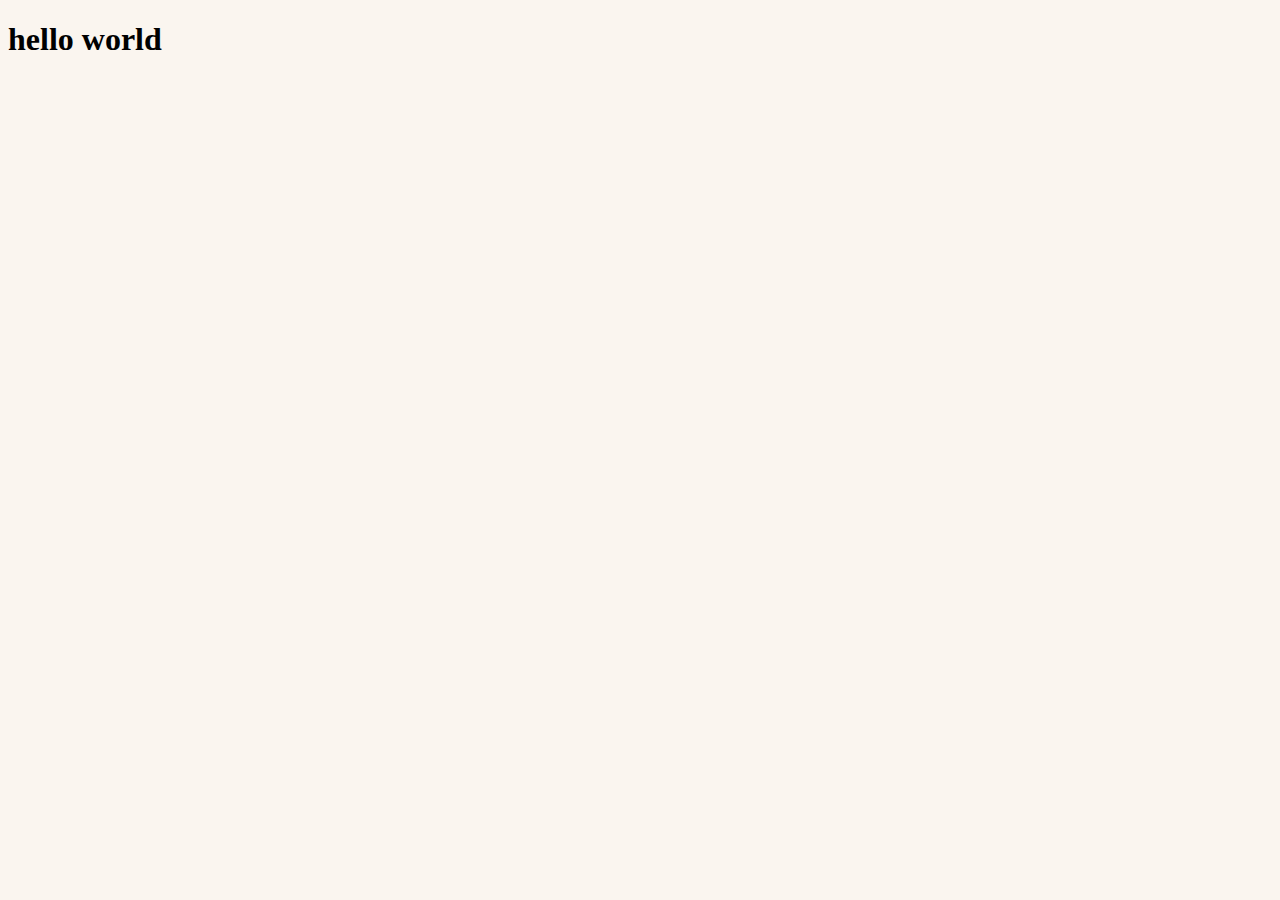
==== index.html @ f0bc576e "project setup" ====
<!DOCTYPE html>
<html lang="en">
  <head>
    <link
      href="https://cdn.jsdelivr.net/npm/bootstrap@5.3.5/dist/css/bootstrap.min.css"
      rel="stylesheet"
      integrity="sha384-SgOJa3DmI69IUzQ2PVdRZhwQ+dy64/BUtbMJw1MZ8t5HZApcHrRKUc4W0kG879m7"
      crossorigin="anonymous"
    />
    <link rel="stylesheet" href="styles/portfolio.css" />
    <link rel="preconnect" href="https://fonts.googleapis.com" />
    <link rel="preconnect" href="https://fonts.gstatic.com" crossorigin />
    <link
      href="https://fonts.googleapis.com/css2?family=Geist:wght@100..900&family=Poppins:ital,wght@0,100;0,200;0,300;0,400;0,500;0,600;0,700;0,800;0,900;1,100;1,200;1,300;1,400;1,500;1,600;1,700;1,800;1,900&family=Roboto:ital,wght@0,100..900;1,100..900&family=Sour+Gummy:ital,wght@0,100..900;1,100..900&display=swap"
      rel="stylesheet"
    />
    <link rel="preconnect" href="https://fonts.googleapis.com" />
    <link rel="preconnect" href="https://fonts.gstatic.com" crossorigin />
    <link
      href="https://fonts.googleapis.com/css2?family=Geist:wght@100..900&family=Playfair+Display:ital,wght@0,400..900;1,400..900&family=Poppins:ital,wght@0,100;0,200;0,300;0,400;0,500;0,600;0,700;0,800;0,900;1,100;1,200;1,300;1,400;1,500;1,600;1,700;1,800;1,900&family=Roboto:ital,wght@0,100..900;1,100..900&family=Sour+Gummy:ital,wght@0,100..900;1,100..900&display=swap"
      rel="stylesheet"
    />
    <link
      rel="stylesheet"
      href="https://cdnjs.cloudflare.com/ajax/libs/font-awesome/6.7.2/css/all.min.css"
      integrity="sha512-Evv84Mr4kqVGRNSgIGL/F/aIDqQb7xQ2vcrdIwxfjThSH8CSR7PBEakCr51Ck+w+/U6swU2Im1vVX0SVk9ABhg=="
      crossorigin="anonymous"
      referrerpolicy="no-referrer"
    />
    <script
      src="https://cdn.jsdelivr.net/npm/bootstrap@5.3.5/dist/js/bootstrap.bundle.min.js"
      integrity="sha384-k6d4wzSIapyDyv1kpU366/PK5hCdSbCRGRCMv+eplOQJWyd1fbcAu9OCUj5zNLiq"
      crossorigin="anonymous"
    ></script>
    <meta charset="UTF-8" />
    <meta name="viewport" content="width=device-width, initial-scale=1.0" />
    <title>Document</title>
  </head>
  <body>
    <h1>hello world</h1>
  </body>
</html>
---- styles/portfolio.css ----
body {
  background-color: rgb(250, 245, 239);
}
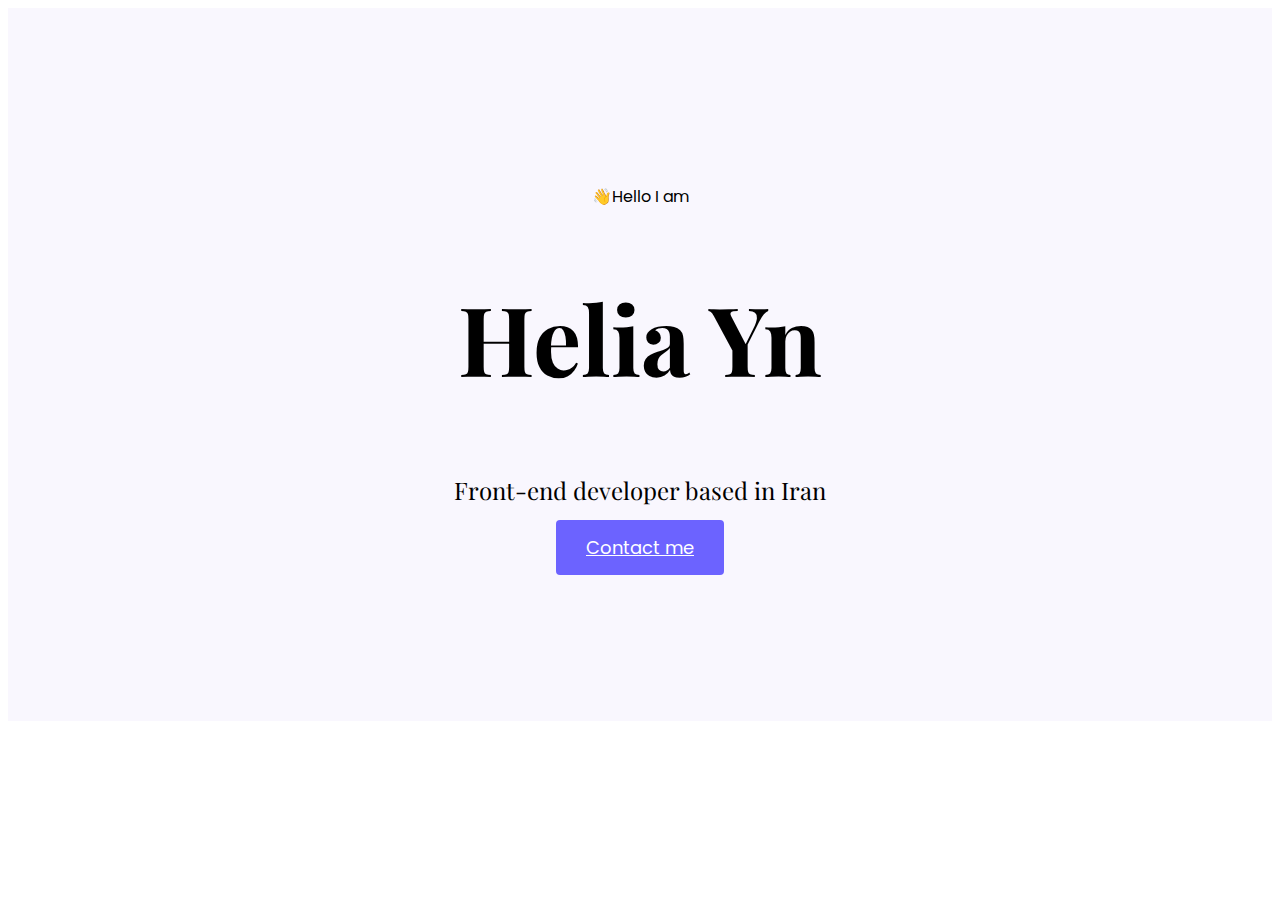
==== commit 57b717b2: "hero HTML and CSS" ====
--- a/index.html
+++ b/index.html
@@ -1,13 +1,17 @@
 <!DOCTYPE html>
 <html lang="en">
   <head>
+    <meta charset="UTF-8" />
+    <meta name="viewport" content="width=device-width, initial-scale=1.0" />
+    <title>Document</title>
+
     <link
       href="https://cdn.jsdelivr.net/npm/bootstrap@5.3.5/dist/css/bootstrap.min.css"
       rel="stylesheet"
       integrity="sha384-SgOJa3DmI69IUzQ2PVdRZhwQ+dy64/BUtbMJw1MZ8t5HZApcHrRKUc4W0kG879m7"
       crossorigin="anonymous"
     />
-    <link rel="stylesheet" href="styles/portfolio.css" />
+
     <link rel="preconnect" href="https://fonts.googleapis.com" />
     <link rel="preconnect" href="https://fonts.gstatic.com" crossorigin />
     <link
@@ -27,16 +31,19 @@
       crossorigin="anonymous"
       referrerpolicy="no-referrer"
     />
+    <link rel="stylesheet" href="styles/portfolio.css" />
     <script
       src="https://cdn.jsdelivr.net/npm/bootstrap@5.3.5/dist/js/bootstrap.bundle.min.js"
       integrity="sha384-k6d4wzSIapyDyv1kpU366/PK5hCdSbCRGRCMv+eplOQJWyd1fbcAu9OCUj5zNLiq"
       crossorigin="anonymous"
     ></script>
-    <meta charset="UTF-8" />
-    <meta name="viewport" content="width=device-width, initial-scale=1.0" />
-    <title>Document</title>
   </head>
   <body>
-    <h1>hello world</h1>
+    <div class="hero">
+      <p>👋Hello I am</p>
+      <h1>Helia Yn</h1>
+      <h2 class="mb-5">Front-end developer based in Iran</h2>
+      <div><a href="#" class="btn btn-branding">Contact me </a></div>
+    </div>
   </body>
 </html>
--- a/styles/portfolio.css
+++ b/styles/portfolio.css
@@ -1,3 +1,55 @@
+:root {
+  --branding-color: #6c63ff;
+  --heading-font-family: "Playfair Display", serif;
+  --default-font-family: "Poppins", sans-serif;
+  --secondary-color: #f9f7fe;
+}
+h1,
+h2,
+h3,
+h4,
+h5,
+h6 {
+  font-family: var(--heading-font-family);
+  font-weight: bold;
+}
 body {
-  background-color: rgb(250, 245, 239);
+  font-family: var(--default-font-family);
 }
+
+h1 {
+  font-size: 96px;
+}
+
+p {
+  font-weight: normal;
+}
+
+.hero {
+  background: var(--secondary-color);
+  text-align: center;
+  padding: 160px 20px;
+}
+
+.hreo p {
+  font-size: 36px;
+  font-weight: bold;
+  color: #272142;
+  margin: 0;
+}
+
+.hero h2 {
+  font-family: var(--heading-font-family);
+  font-weight: normal;
+  font-size: 24px;
+  line-height: 2;
+}
+
+.btn.btn-branding {
+  background-color: var(--branding-color);
+  border-radius: 4px;
+  color: white;
+  font-size: 18px;
+  line-height: 27px;
+  padding: 15px 30px;
+}
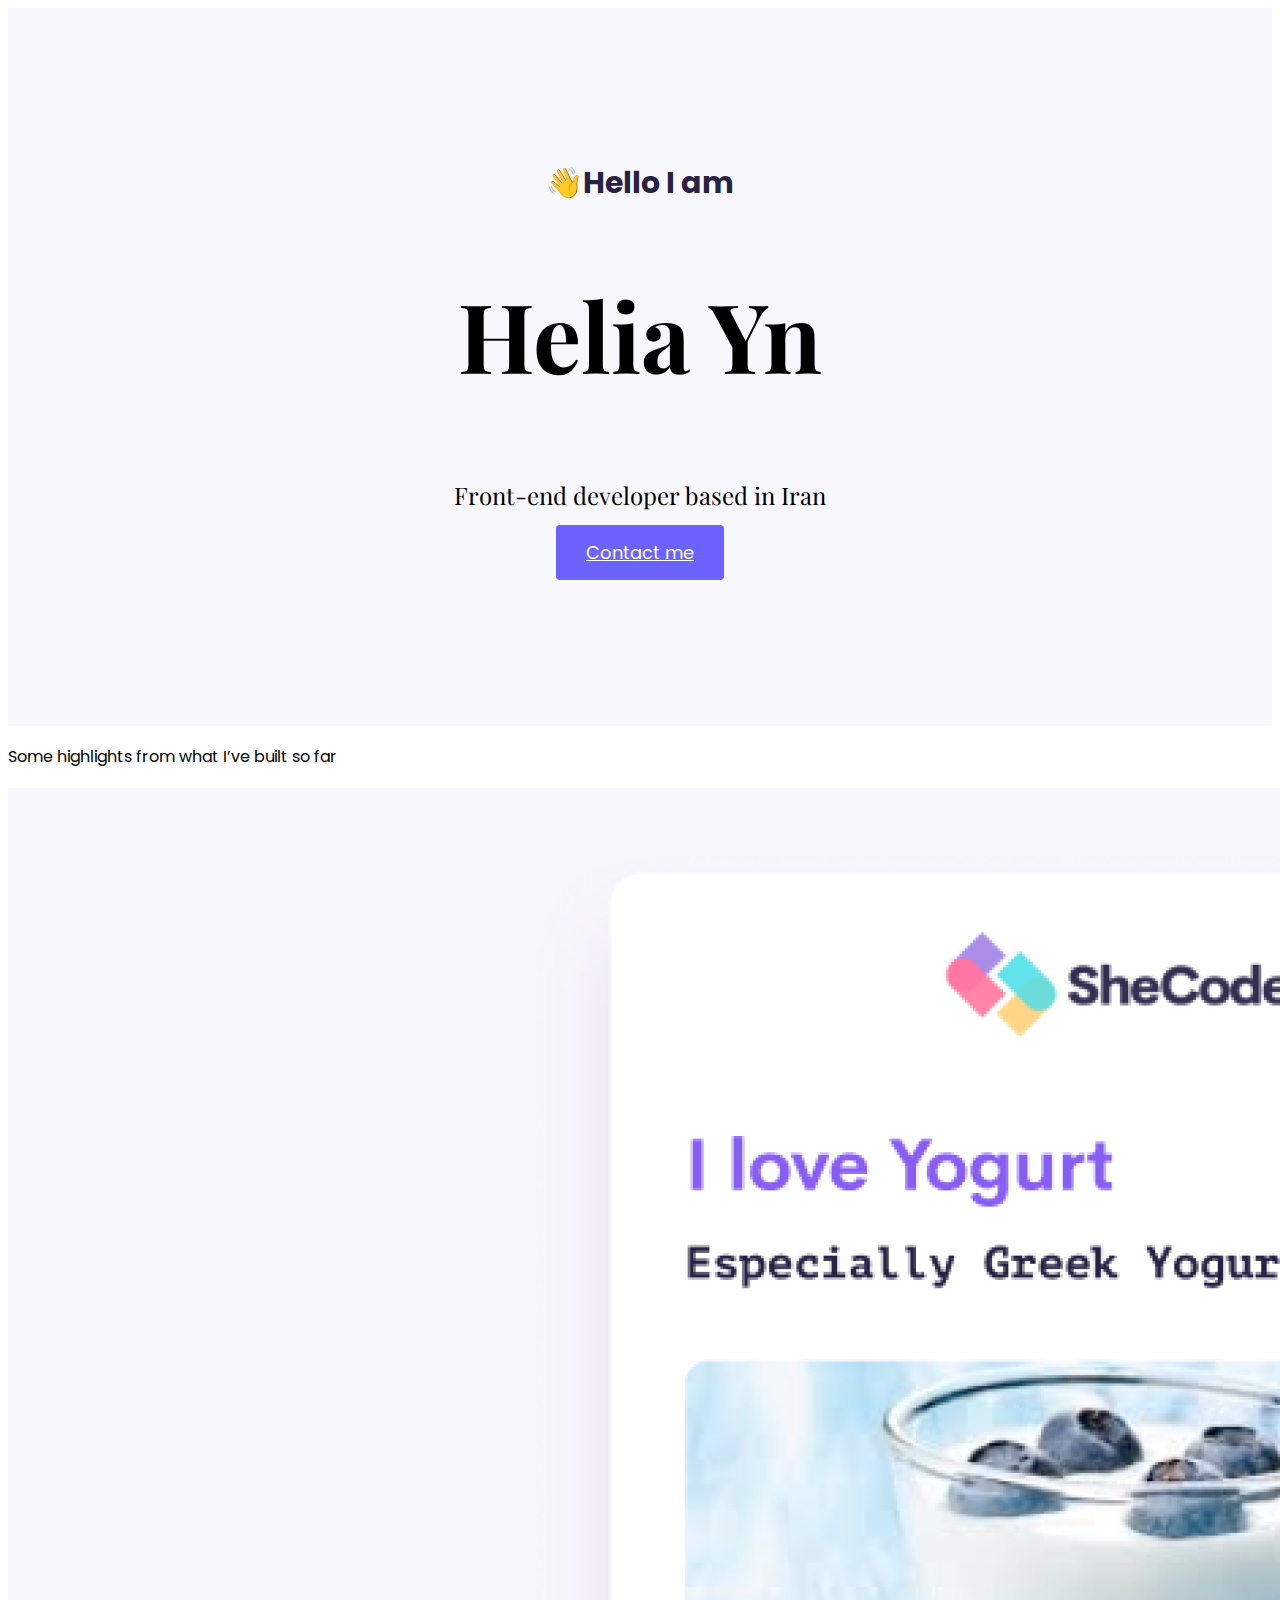
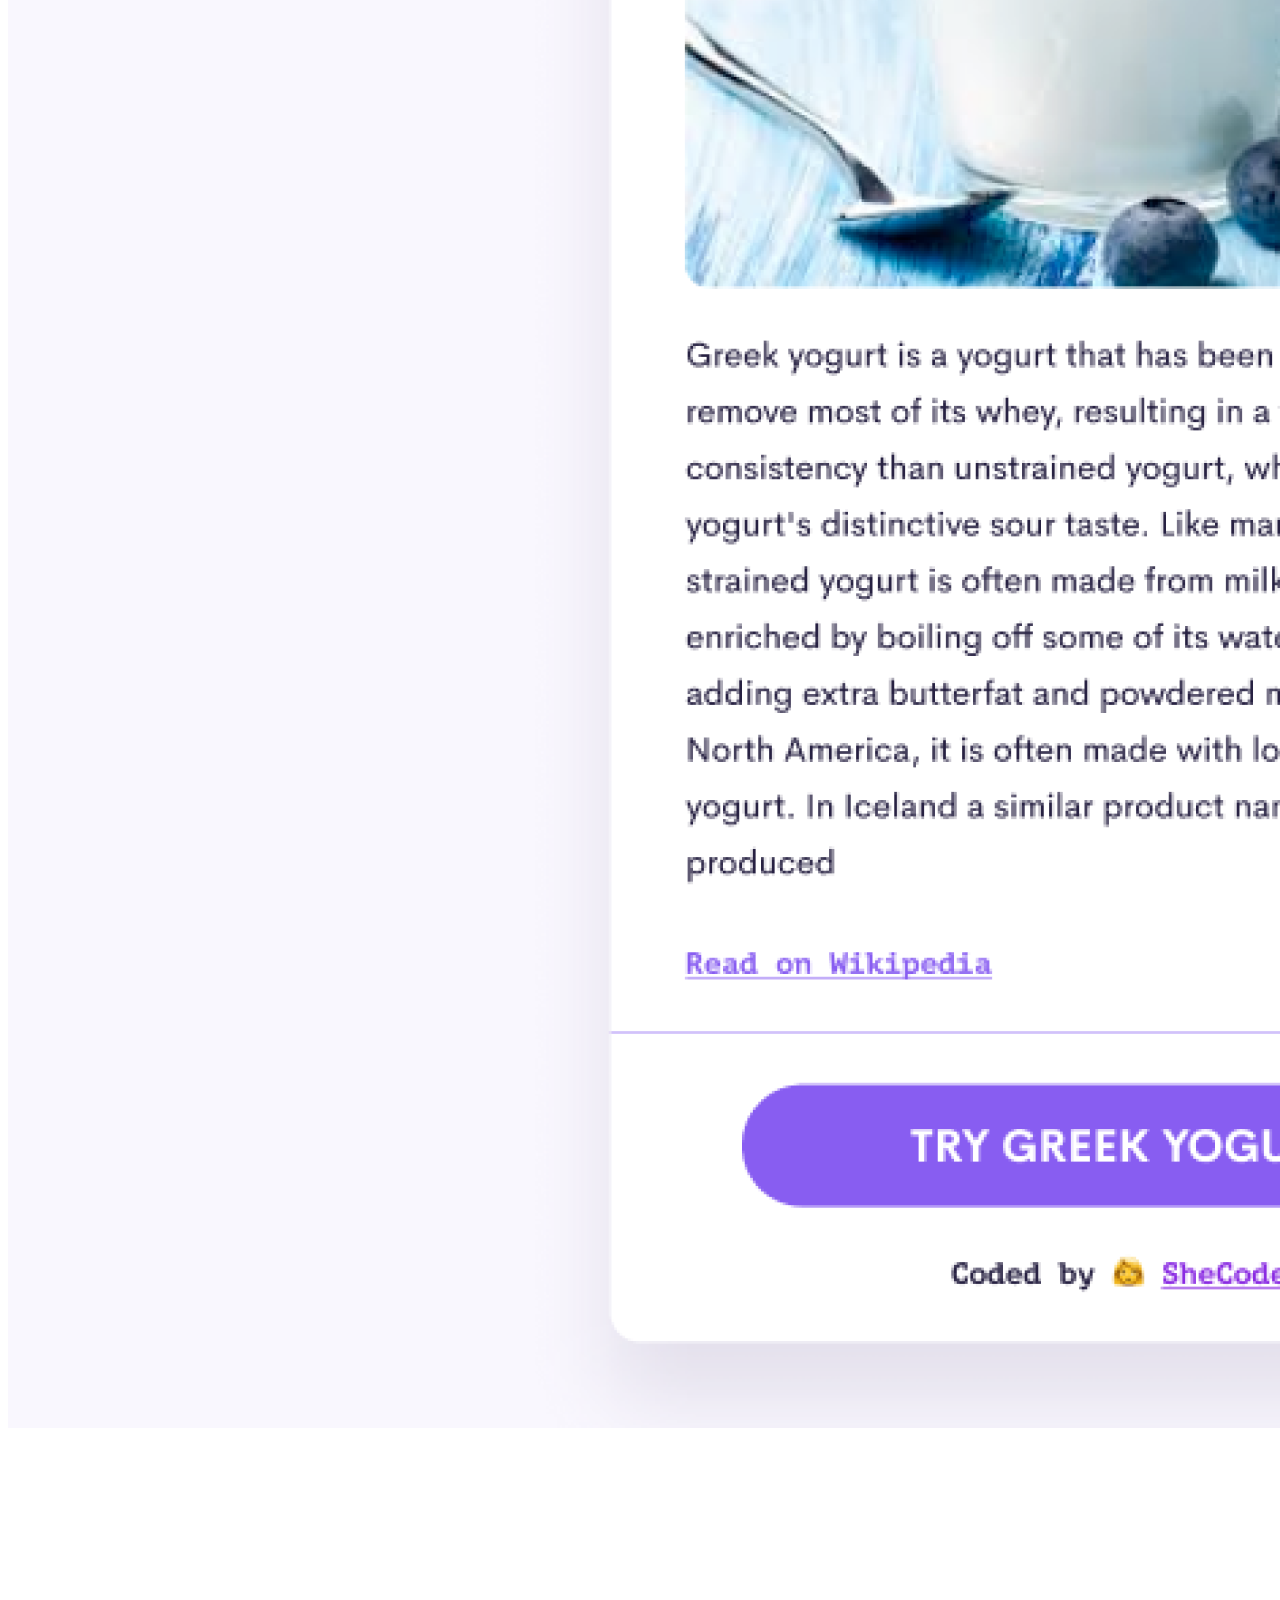
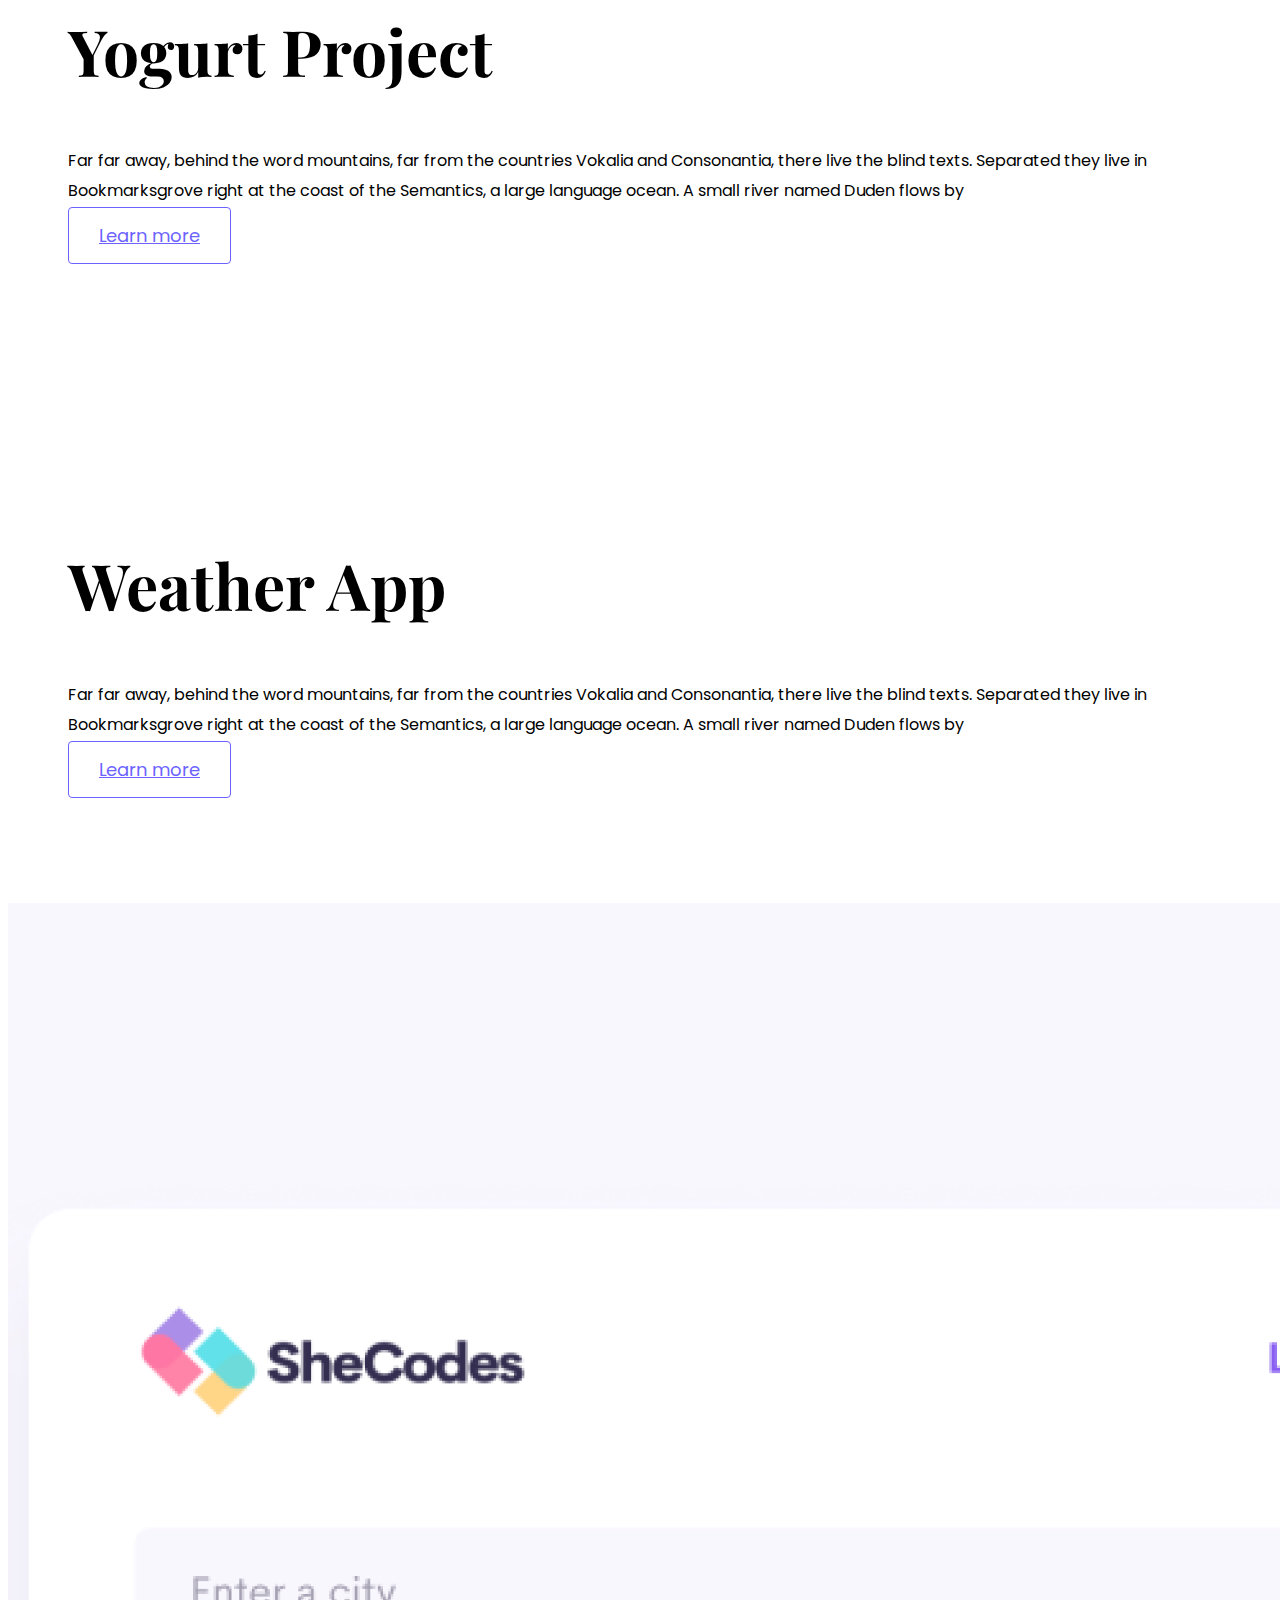
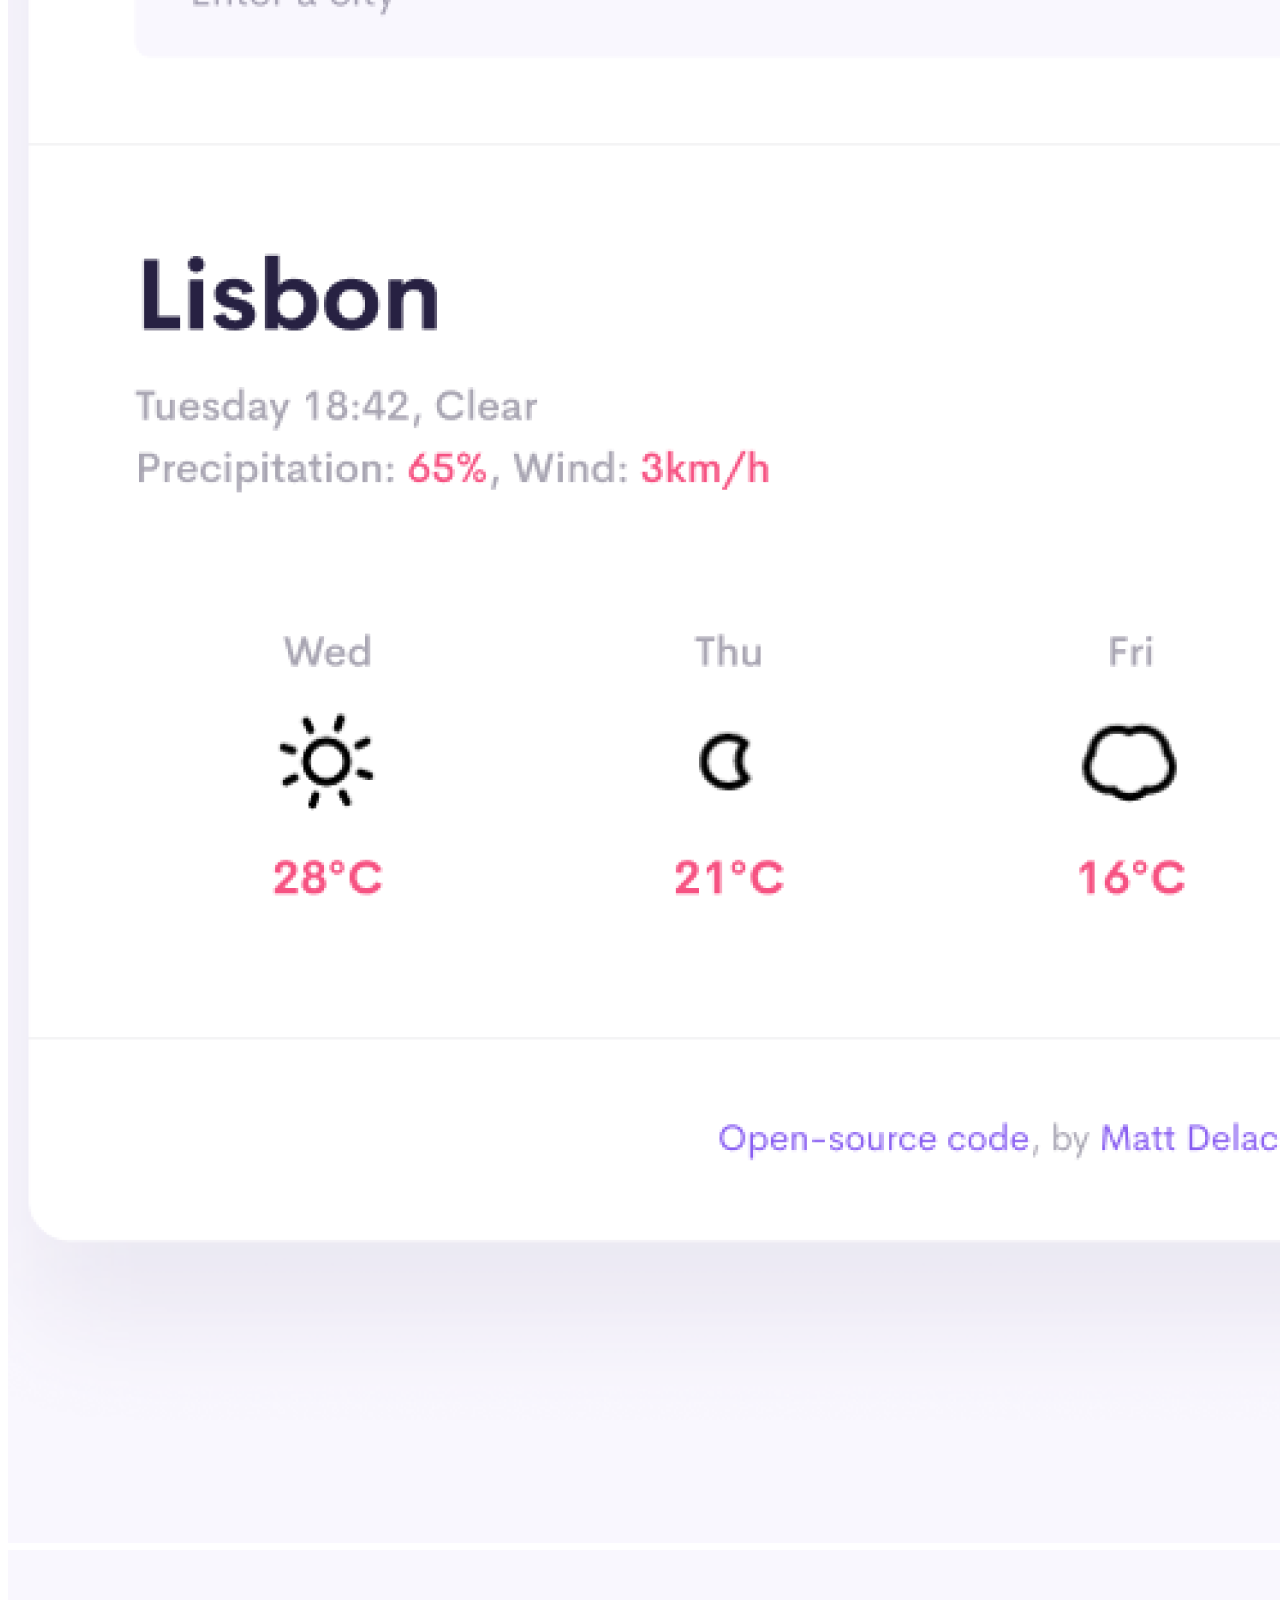
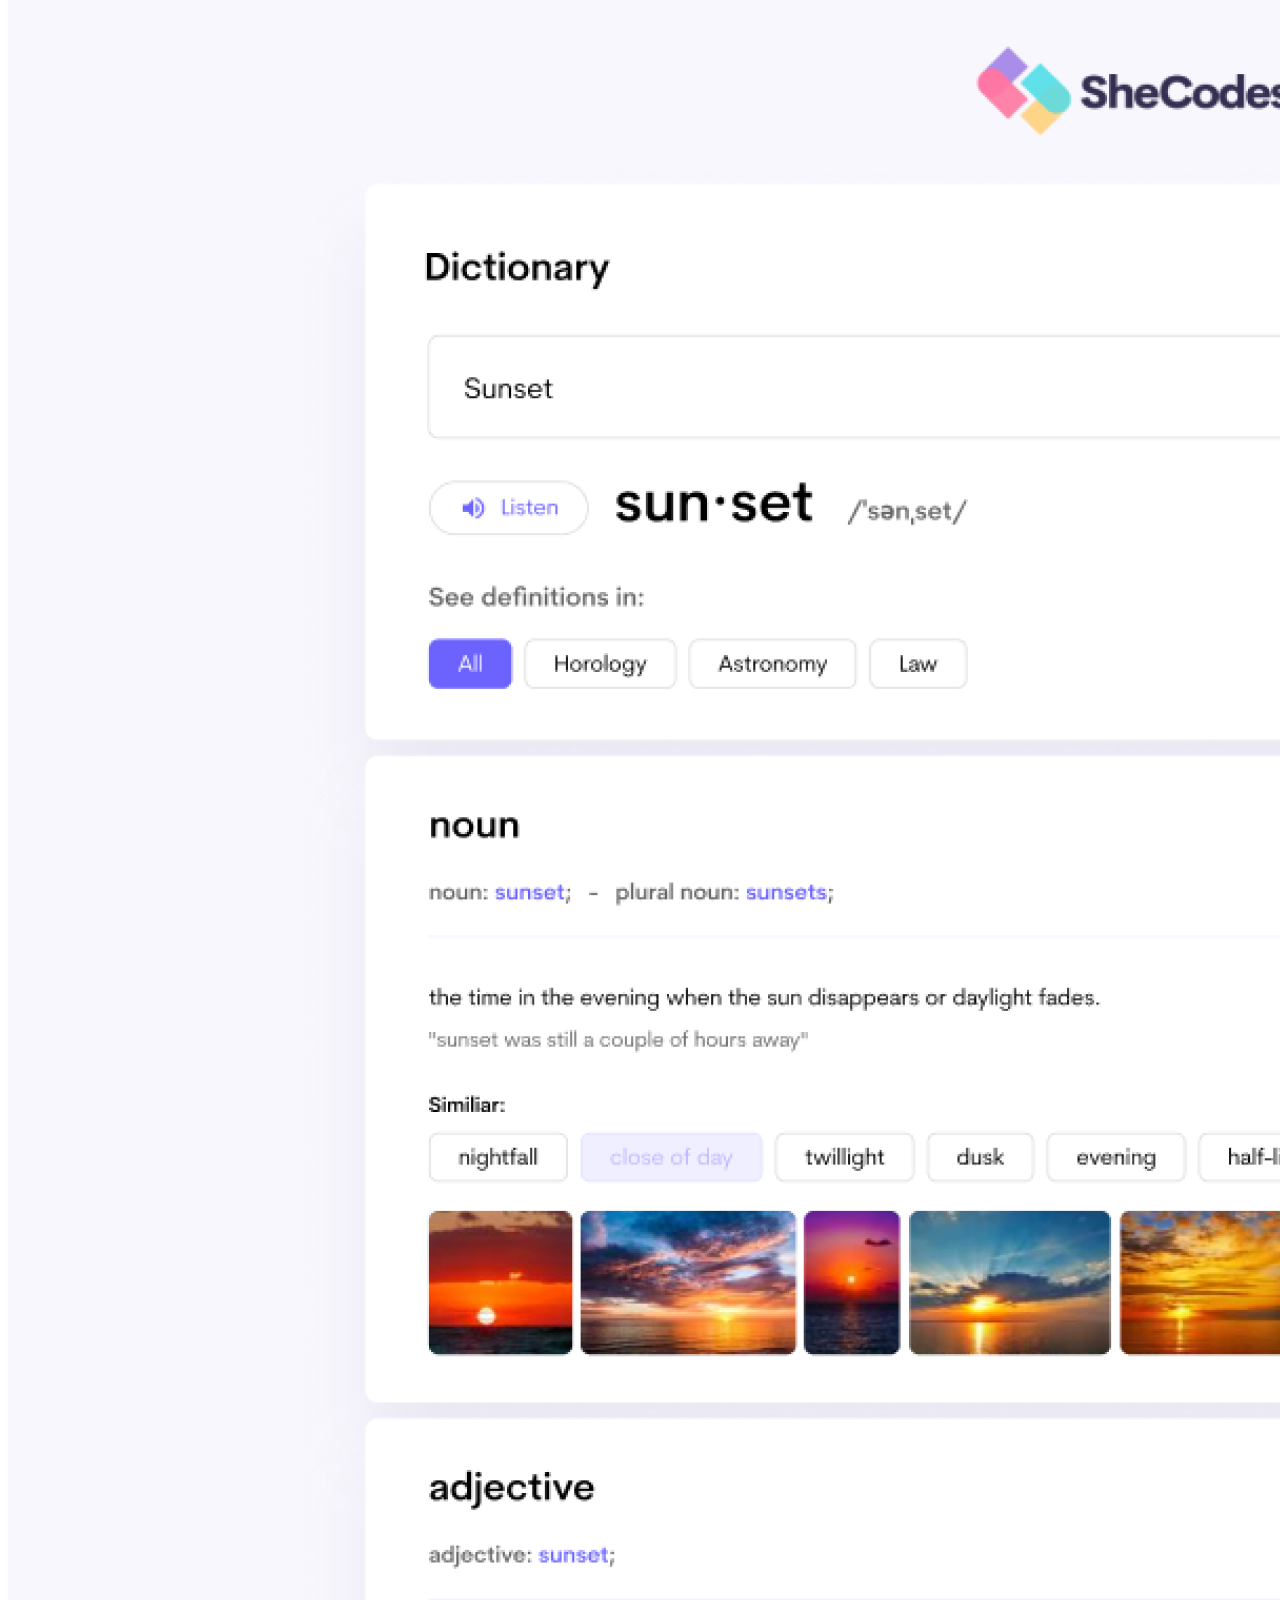
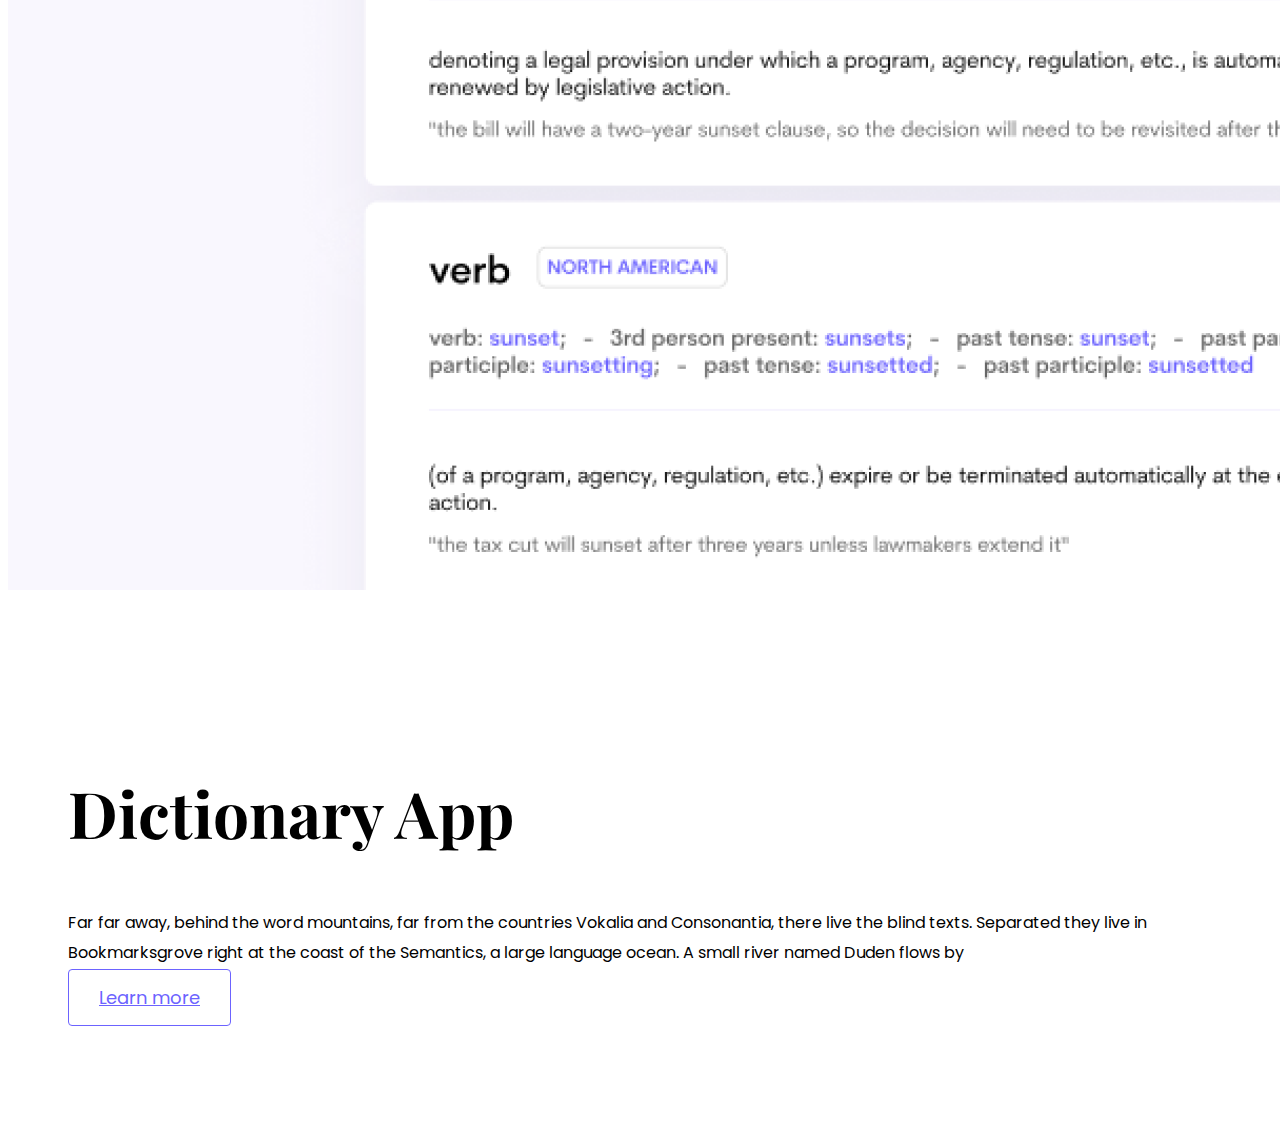
==== commit 40add544: "Integrated homepage content design" ====
--- a/index.html
+++ b/index.html
@@ -45,5 +45,61 @@
       <h2 class="mb-5">Front-end developer based in Iran</h2>
       <div><a href="#" class="btn btn-branding">Contact me </a></div>
     </div>
+    <p class="mt-5 mb-5 text-center">
+      Some highlights from what I’ve built so far
+    </p>
+    <div class="container">
+      <div class="row mb-5">
+        <div class="col d-none d-lg-block">
+          <img src="images/yogurt.png" class="img-fluid" alt="" />
+        </div>
+        <div class="col">
+          <div class="project">
+            <h2 class="mb-5">Yogurt Project</h2>
+            <p class="mb-5 text-muted">
+              Far far away, behind the word mountains, far from the countries
+              Vokalia and Consonantia, there live the blind texts. Separated
+              they live in Bookmarksgrove right at the coast of the Semantics, a
+              large language ocean. A small river named Duden flows by
+            </p>
+            <a href="#" class="btn btn-branding-outline"> Learn more </a>
+          </div>
+        </div>
+      </div>
+      <div class="row mb-5">
+        <div class="col">
+          <div class="project">
+            <h2 class="mb-5">Weather App</h2>
+            <p class="mb-5 text-muted">
+              Far far away, behind the word mountains, far from the countries
+              Vokalia and Consonantia, there live the blind texts. Separated
+              they live in Bookmarksgrove right at the coast of the Semantics, a
+              large language ocean. A small river named Duden flows by
+            </p>
+            <a href="#" class="btn btn-branding-outline"> Learn more </a>
+          </div>
+        </div>
+        <div class="col d-none d-lg-block">
+          <img src="images/weather.png" class="img-fluid" alt="" />
+        </div>
+      </div>
+      <div class="row mb-5">
+        <div class="col d-none d-lg-block">
+          <img src="images/dictionary.png" class="img-fluid" alt="" />
+        </div>
+        <div class="col">
+          <div class="project">
+            <h2 class="mb-5">Dictionary App</h2>
+            <p class="mb-5 text-muted">
+              Far far away, behind the word mountains, far from the countries
+              Vokalia and Consonantia, there live the blind texts. Separated
+              they live in Bookmarksgrove right at the coast of the Semantics, a
+              large language ocean. A small river named Duden flows by
+            </p>
+            <a href="#" class="btn btn-branding-outline"> Learn more </a>
+          </div>
+        </div>
+      </div>
+    </div>
   </body>
 </html>
--- a/styles/portfolio.css
+++ b/styles/portfolio.css
@@ -19,10 +19,15 @@
 
 h1 {
   font-size: 96px;
+  line-height: 1.5;
 }
-
+h2 {
+  font-size: 64px;
+}
 p {
   font-weight: normal;
+  font-size: 16px;
+  line-height: 30px;
 }
 
 .hero {
@@ -31,8 +36,8 @@
   padding: 160px 20px;
 }
 
-.hreo p {
-  font-size: 36px;
+.hero p {
+  font-size: 30px;
   font-weight: bold;
   color: #272142;
   margin: 0;
@@ -45,7 +50,7 @@
   line-height: 2;
 }
 
-.btn.btn-branding {
+.btn-branding {
   background-color: var(--branding-color);
   border-radius: 4px;
   color: white;
@@ -53,3 +58,34 @@
   line-height: 27px;
   padding: 15px 30px;
 }
+.btn-branding-outline {
+  color: var(--branding-color);
+  border: 1px solid var(--branding-color);
+  border-radius: 4px;
+  font-size: 18px;
+  line-height: 27px;
+  padding: 15px 30px;
+}
+.project {
+  padding: 120px 60px;
+}
+
+@media (max-width: 900px) {
+  h1 {
+    font-size: 60px;
+  }
+  h2 {
+    font-size: 44px;
+  }
+  .hero {
+    padding: 80px 20px;
+  }
+  .hero p {
+    font-size: 20px;
+  }
+
+  .project {
+    padding: 0;
+    text-align: center;
+  }
+}
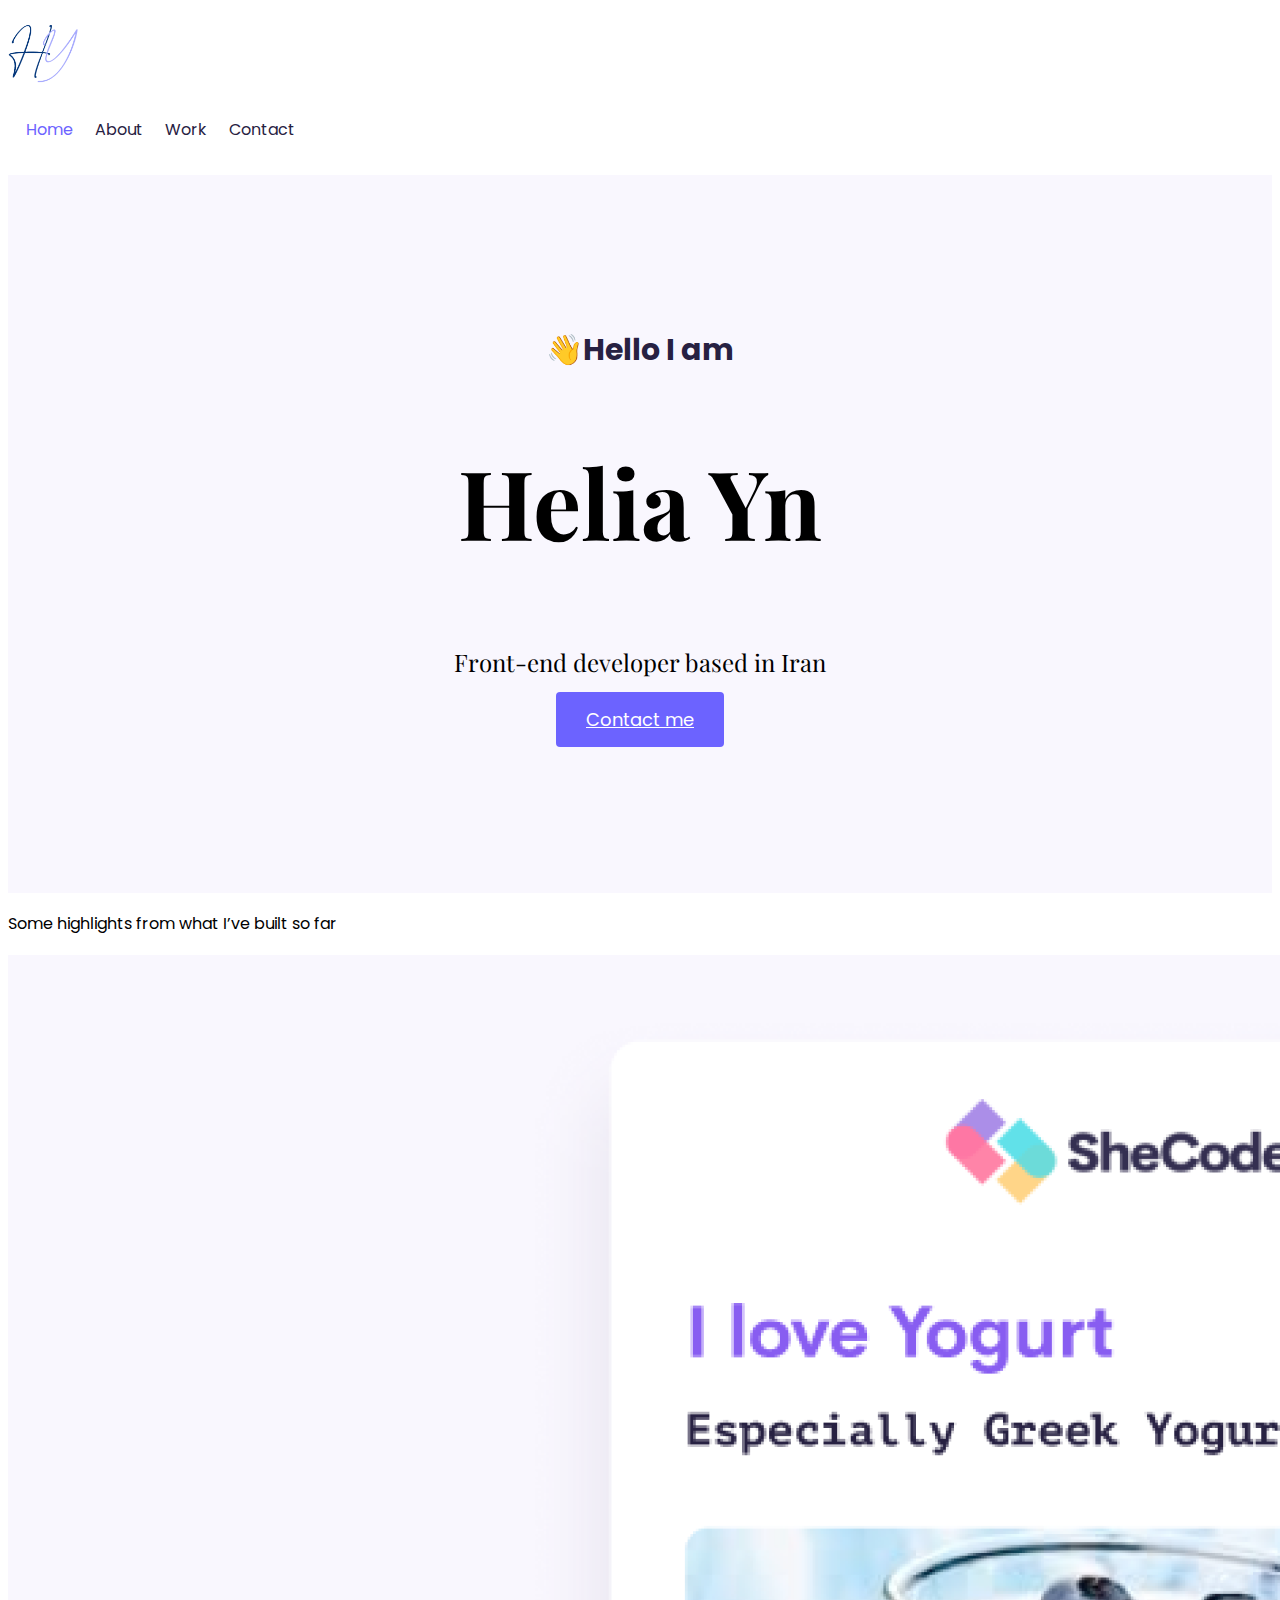
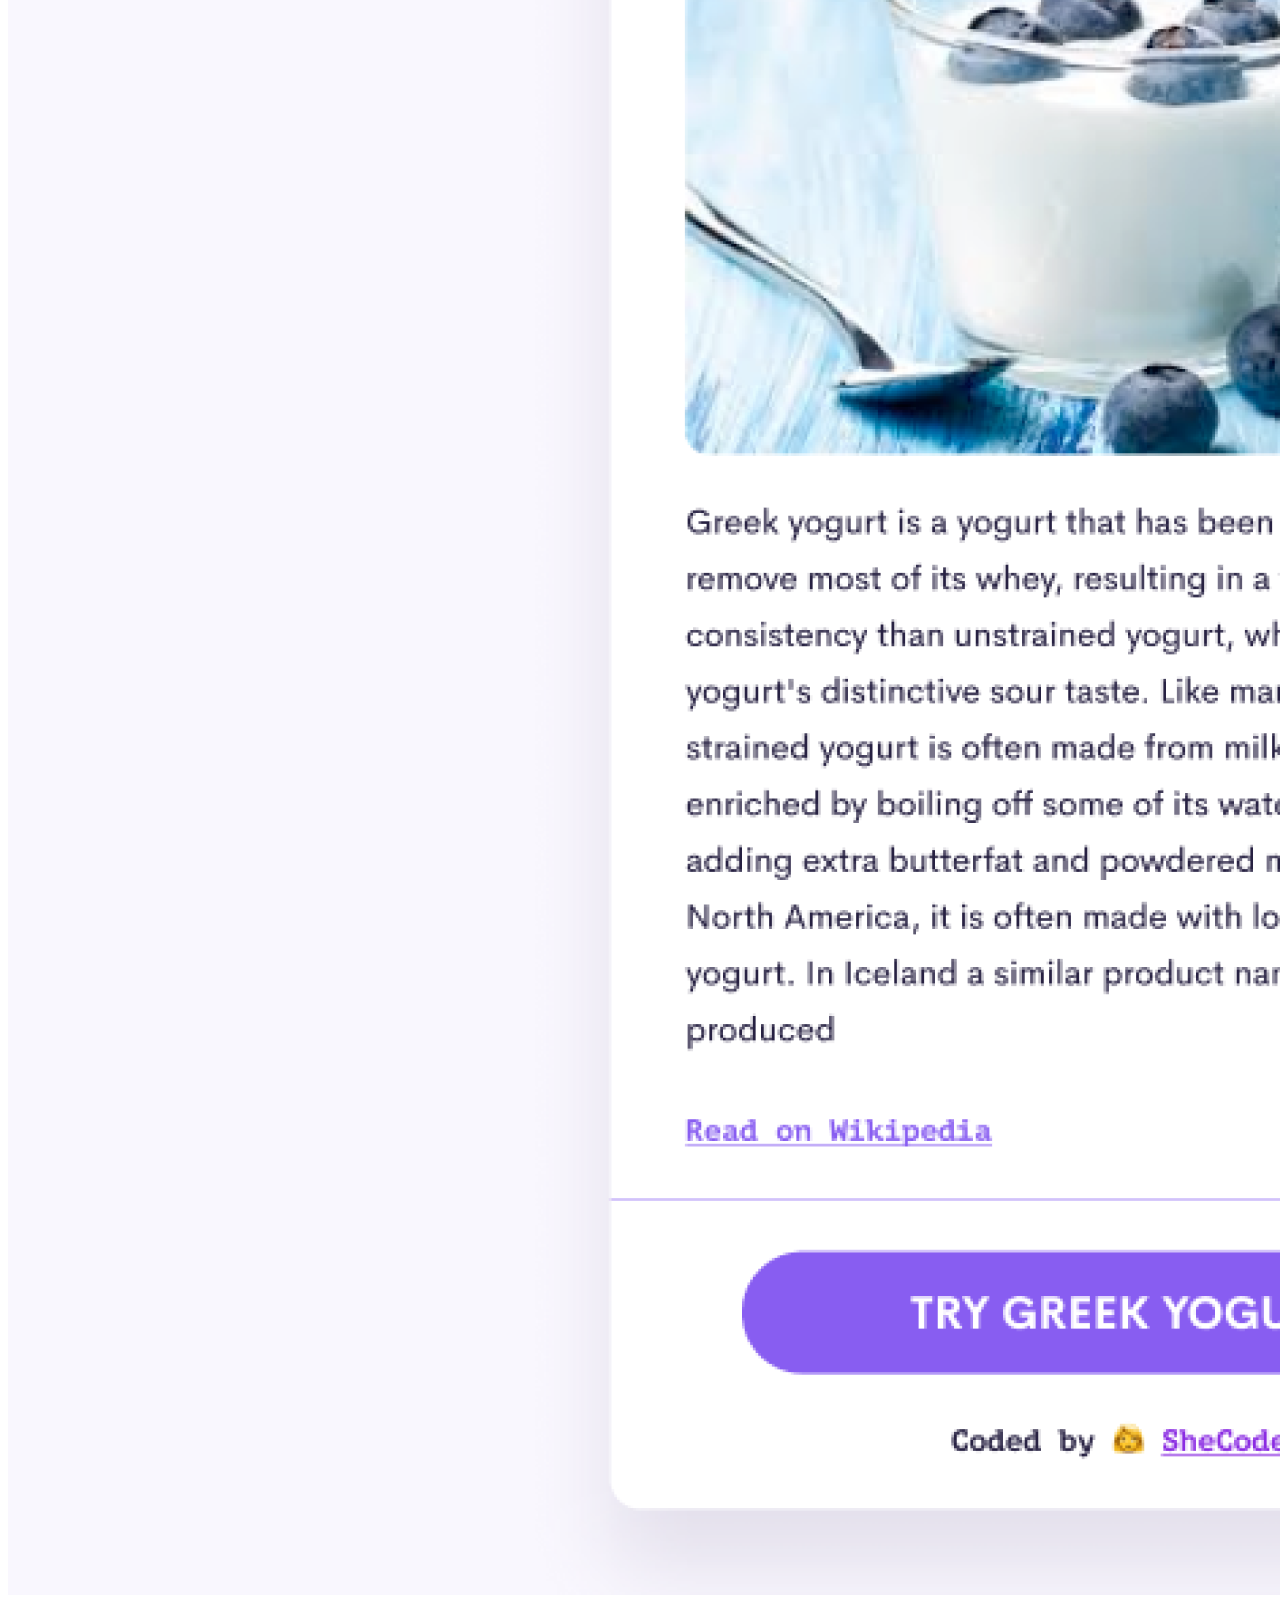
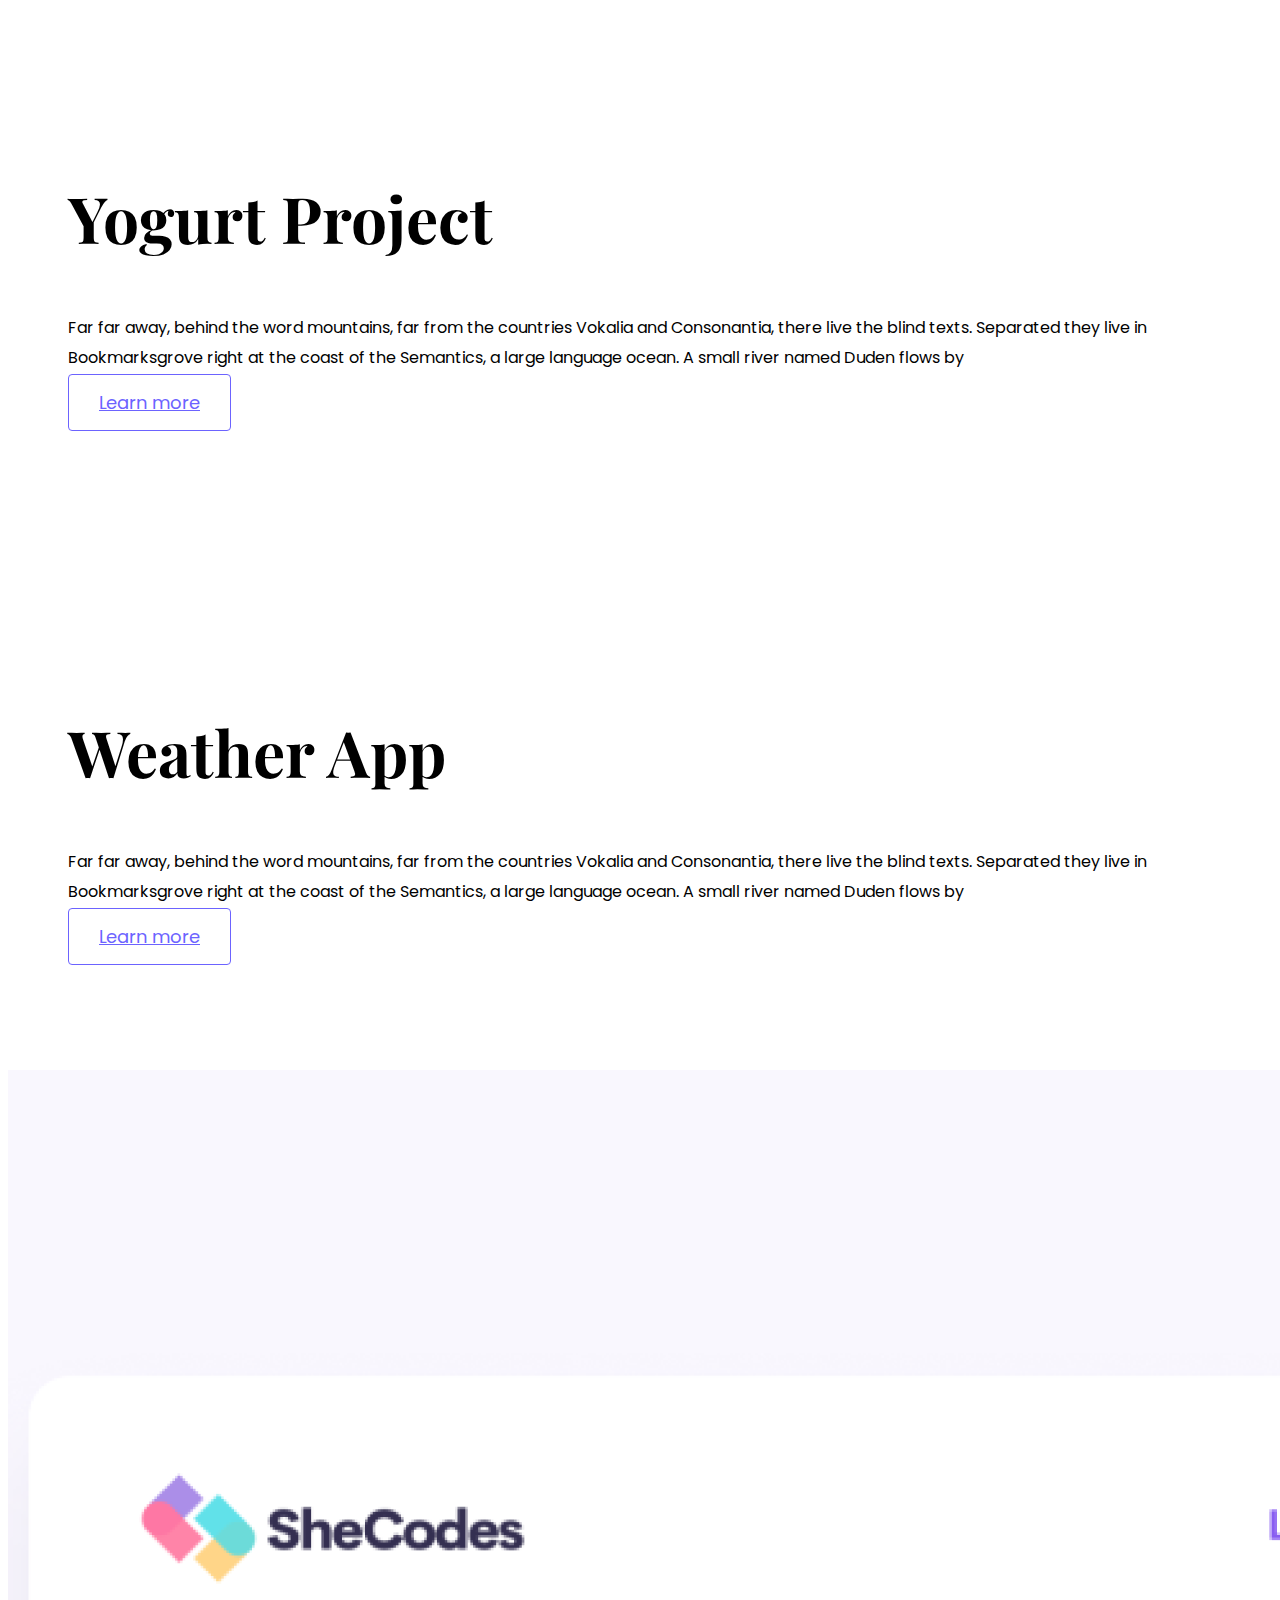
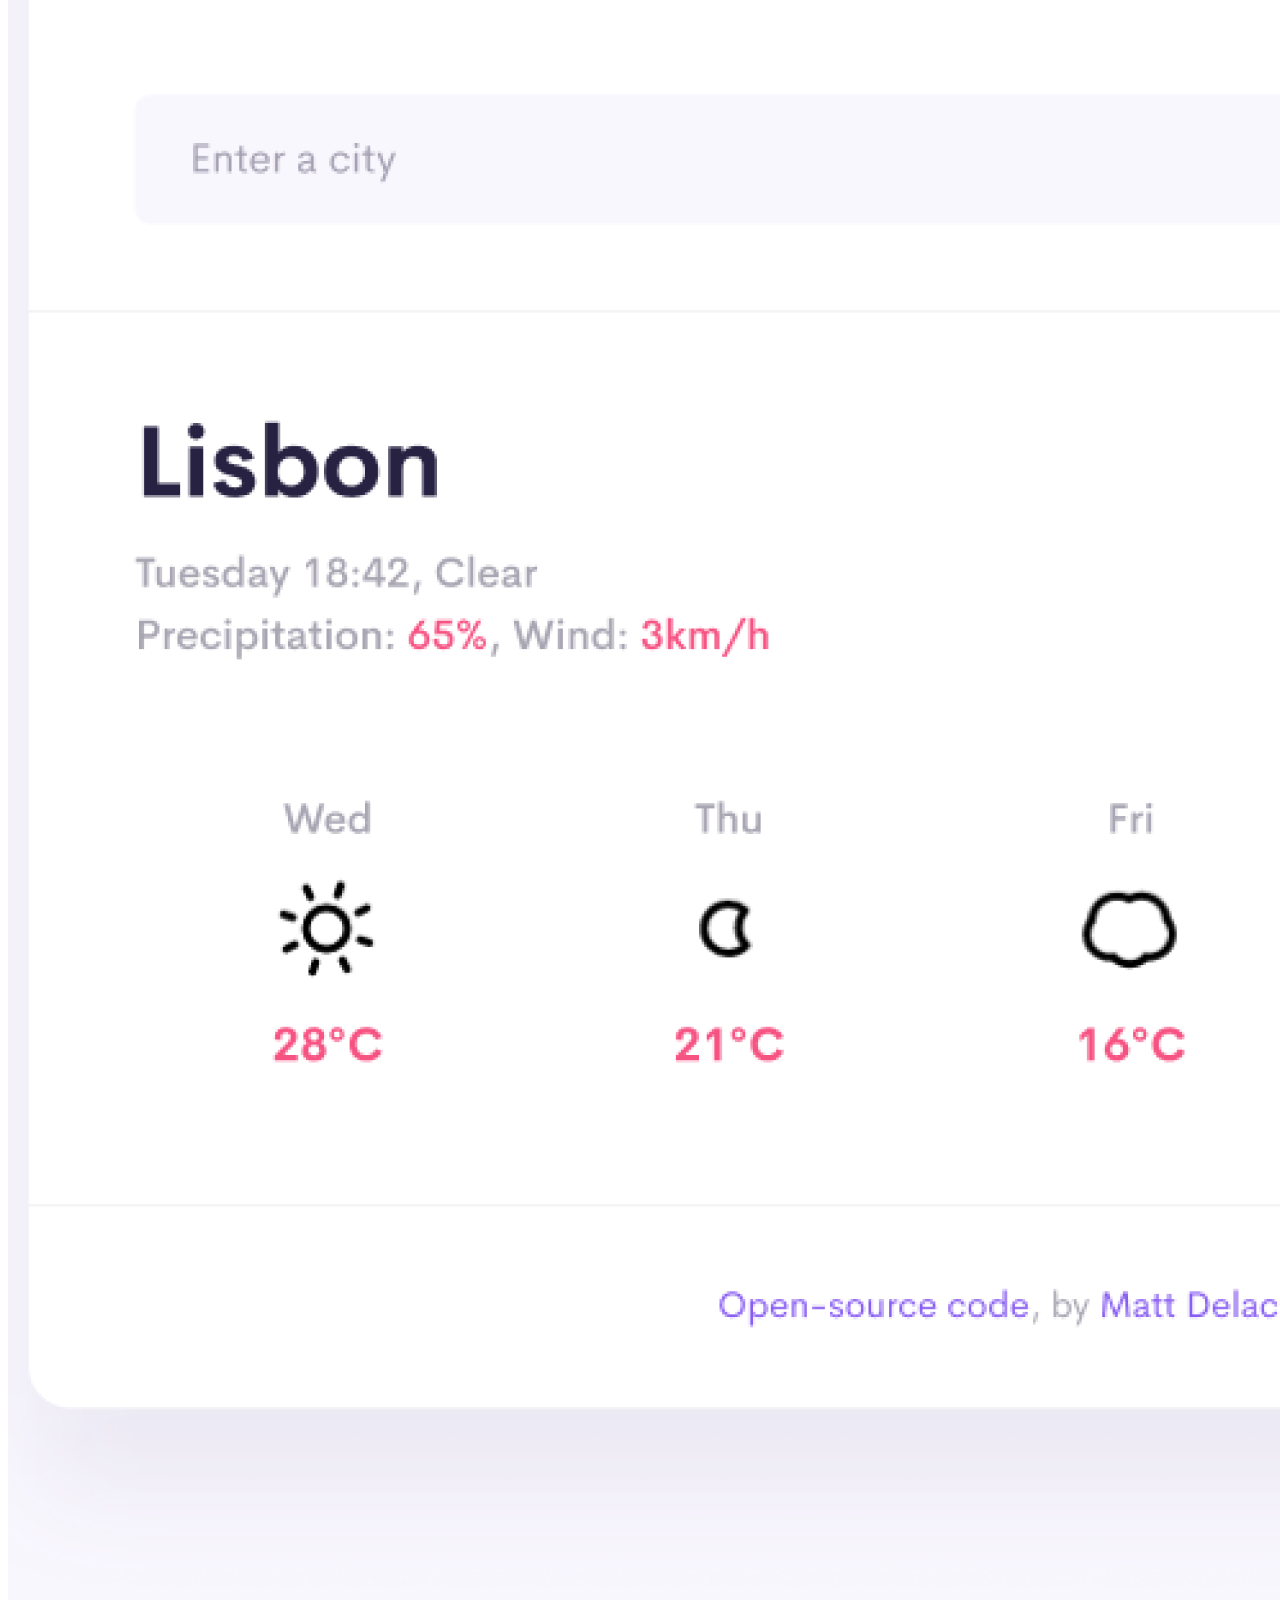
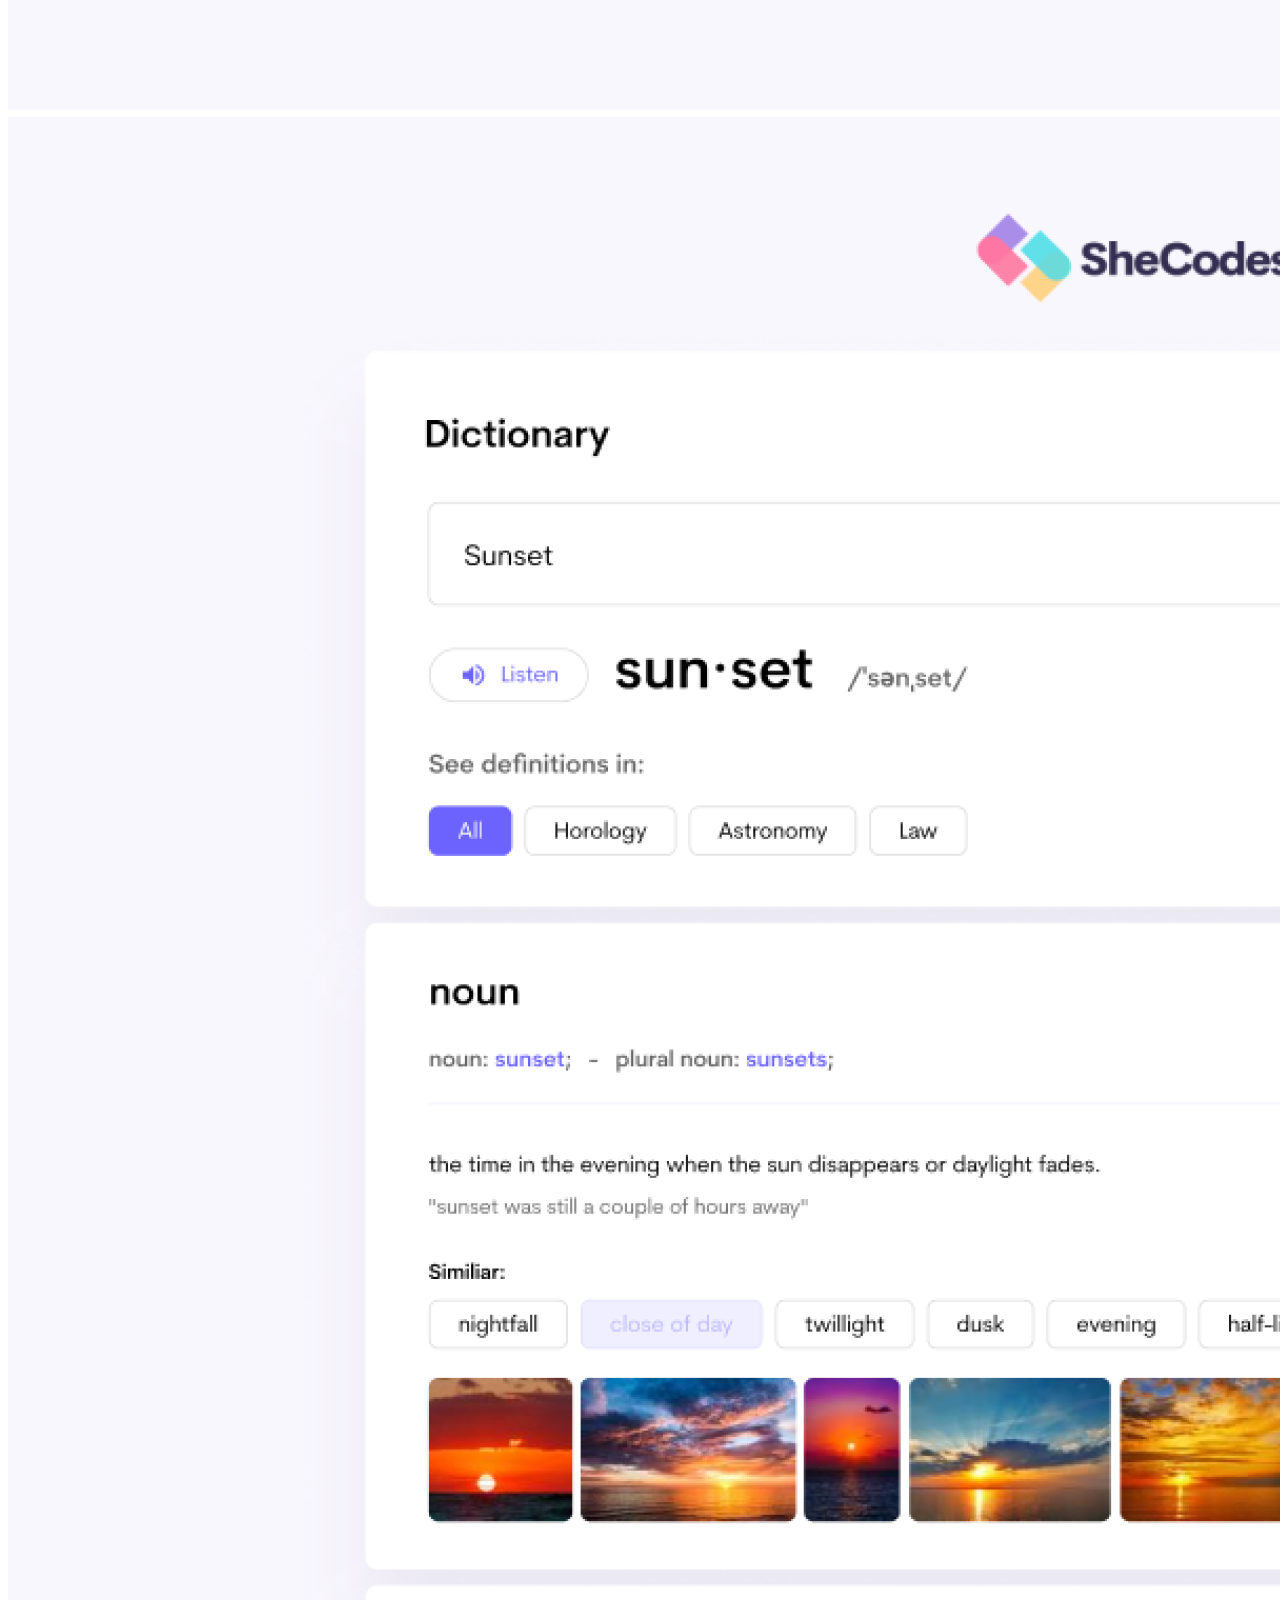
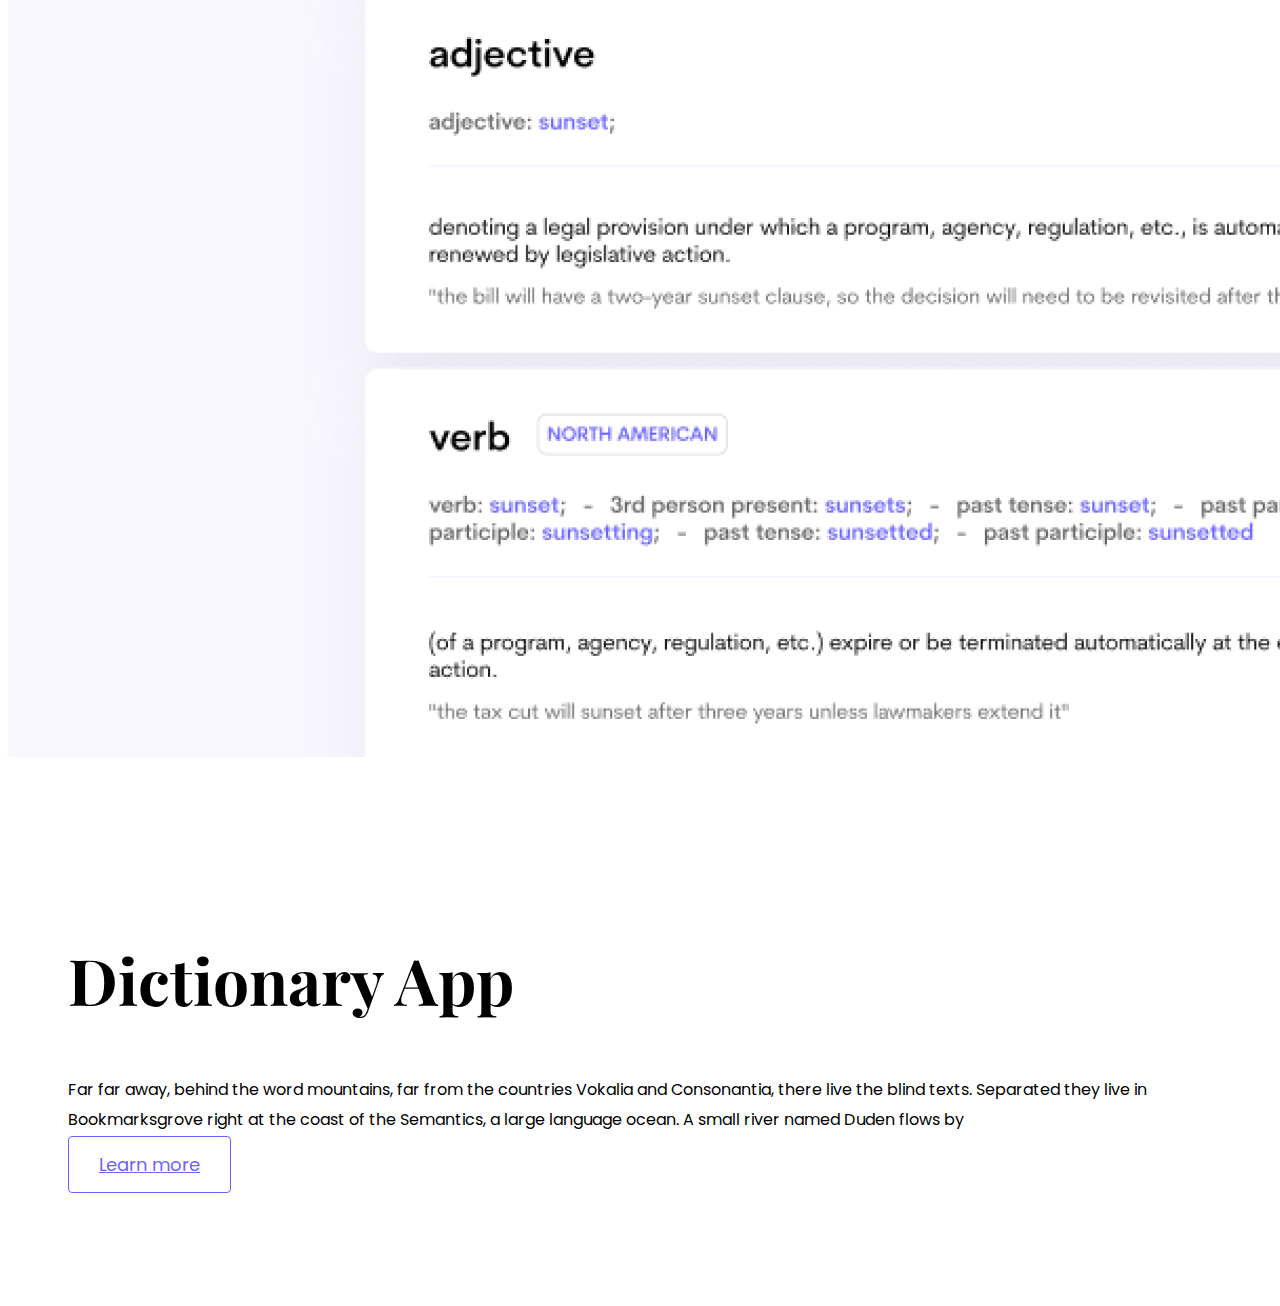
==== commit baa6e4d8: "Header" ====
--- a/index.html
+++ b/index.html
@@ -39,6 +39,28 @@
     ></script>
   </head>
   <body>
+    <div class="container">
+      <nav class="d-flex justify-content-between">
+        <a href="/">
+          <img src="images/HYn.png" alt="" class="logo" />
+        </a>
+
+        <ul>
+          <li class="active">
+            <a href="/">Home</a>
+          </li>
+          <li>
+            <a href="/about.html">About</a>
+          </li>
+          <li>
+            <a href="/work.html">Work</a>
+          </li>
+          <li>
+            <a href="/contact.html">Contact</a>
+          </li>
+        </ul>
+      </nav>
+    </div>
     <div class="hero">
       <p>👋Hello I am</p>
       <h1>Helia Yn</h1>
--- a/styles/portfolio.css
+++ b/styles/portfolio.css
@@ -29,7 +29,32 @@
   font-size: 16px;
   line-height: 30px;
 }
+.logo {
+  max-height: 70px;
+}
+nav {
+  padding: 10px 0;
+}
+nav ul {
+  margin: 0;
+  padding: 0;
+}
+nav li {
+  display: inline;
+  list-style: none;
+  line-height: 70px;
+  margin-left: 18px;
+}
 
+nav a {
+  text-decoration: none;
+  color: #272142;
+  transition: all 110ms ease-in-out;
+}
+nav a:hover,
+nav li.active a {
+  color: var(--branding-color);
+}
 .hero {
   background: var(--secondary-color);
   text-align: center;
@@ -49,7 +74,28 @@
   font-size: 24px;
   line-height: 2;
 }
-
+.hero-container {
+  padding: 160px 20px;
+}
+.content h1 {
+  font-size: 64px;
+  line-height: 80px;
+}
+.content h2 {
+  font-size: 18px;
+  font-family: var(--default-font-family);
+}
+.content h3 {
+  font-size: 24px;
+  line-height: 1.5;
+  font-family: var(--default-font-family);
+}
+.content p {
+  font-size: 14px;
+}
+.content {
+  margin: 30px;
+}
 .btn-branding {
   background-color: var(--branding-color);
   border-radius: 4px;
@@ -73,6 +119,7 @@
 @media (max-width: 900px) {
   h1 {
     font-size: 60px;
+    line-height: 56px;
   }
   h2 {
     font-size: 44px;
@@ -88,4 +135,17 @@
     padding: 0;
     text-align: center;
   }
+  .hero-container {
+    text-align: center;
+    padding: 0;
+  }
+  .logo {
+    max-height: 40px;
+  }
+  nav a {
+    font-size: 14px;
+  }
+  nav li {
+    line-height: 40px;
+  }
 }
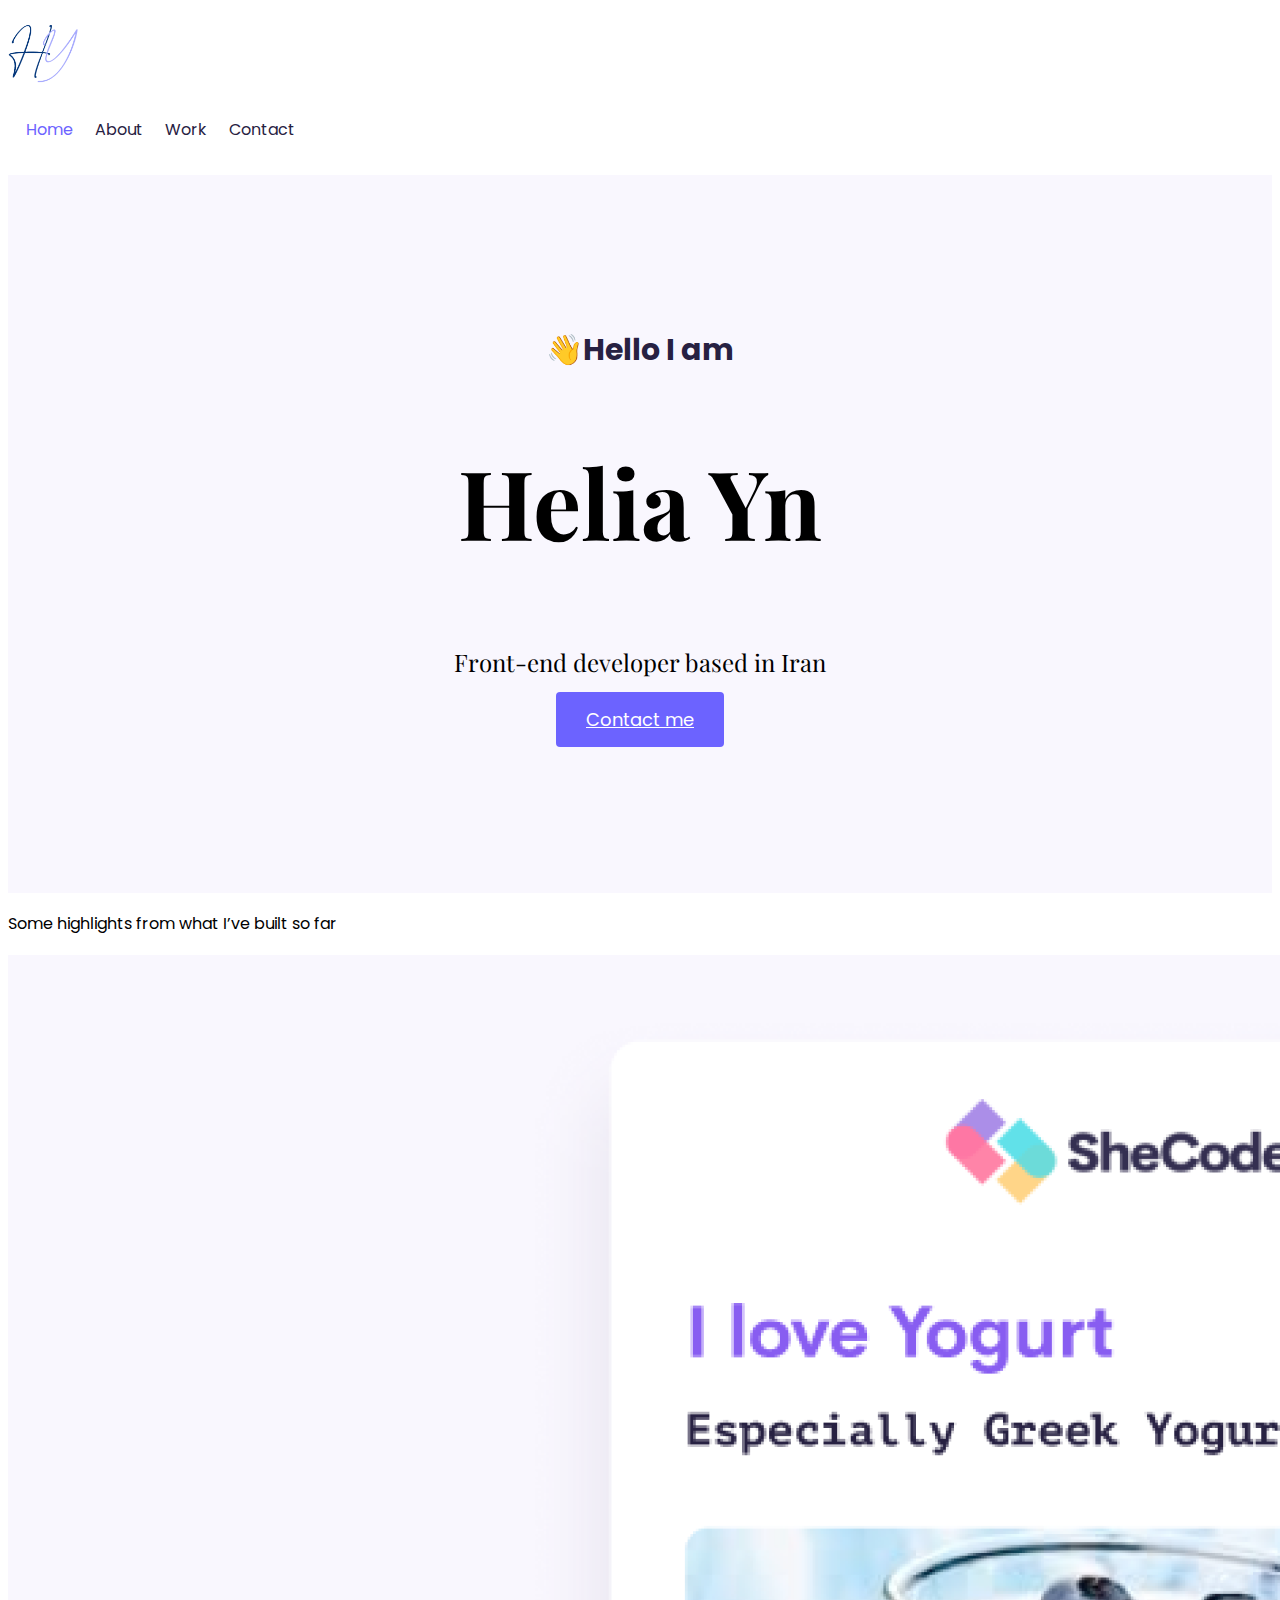
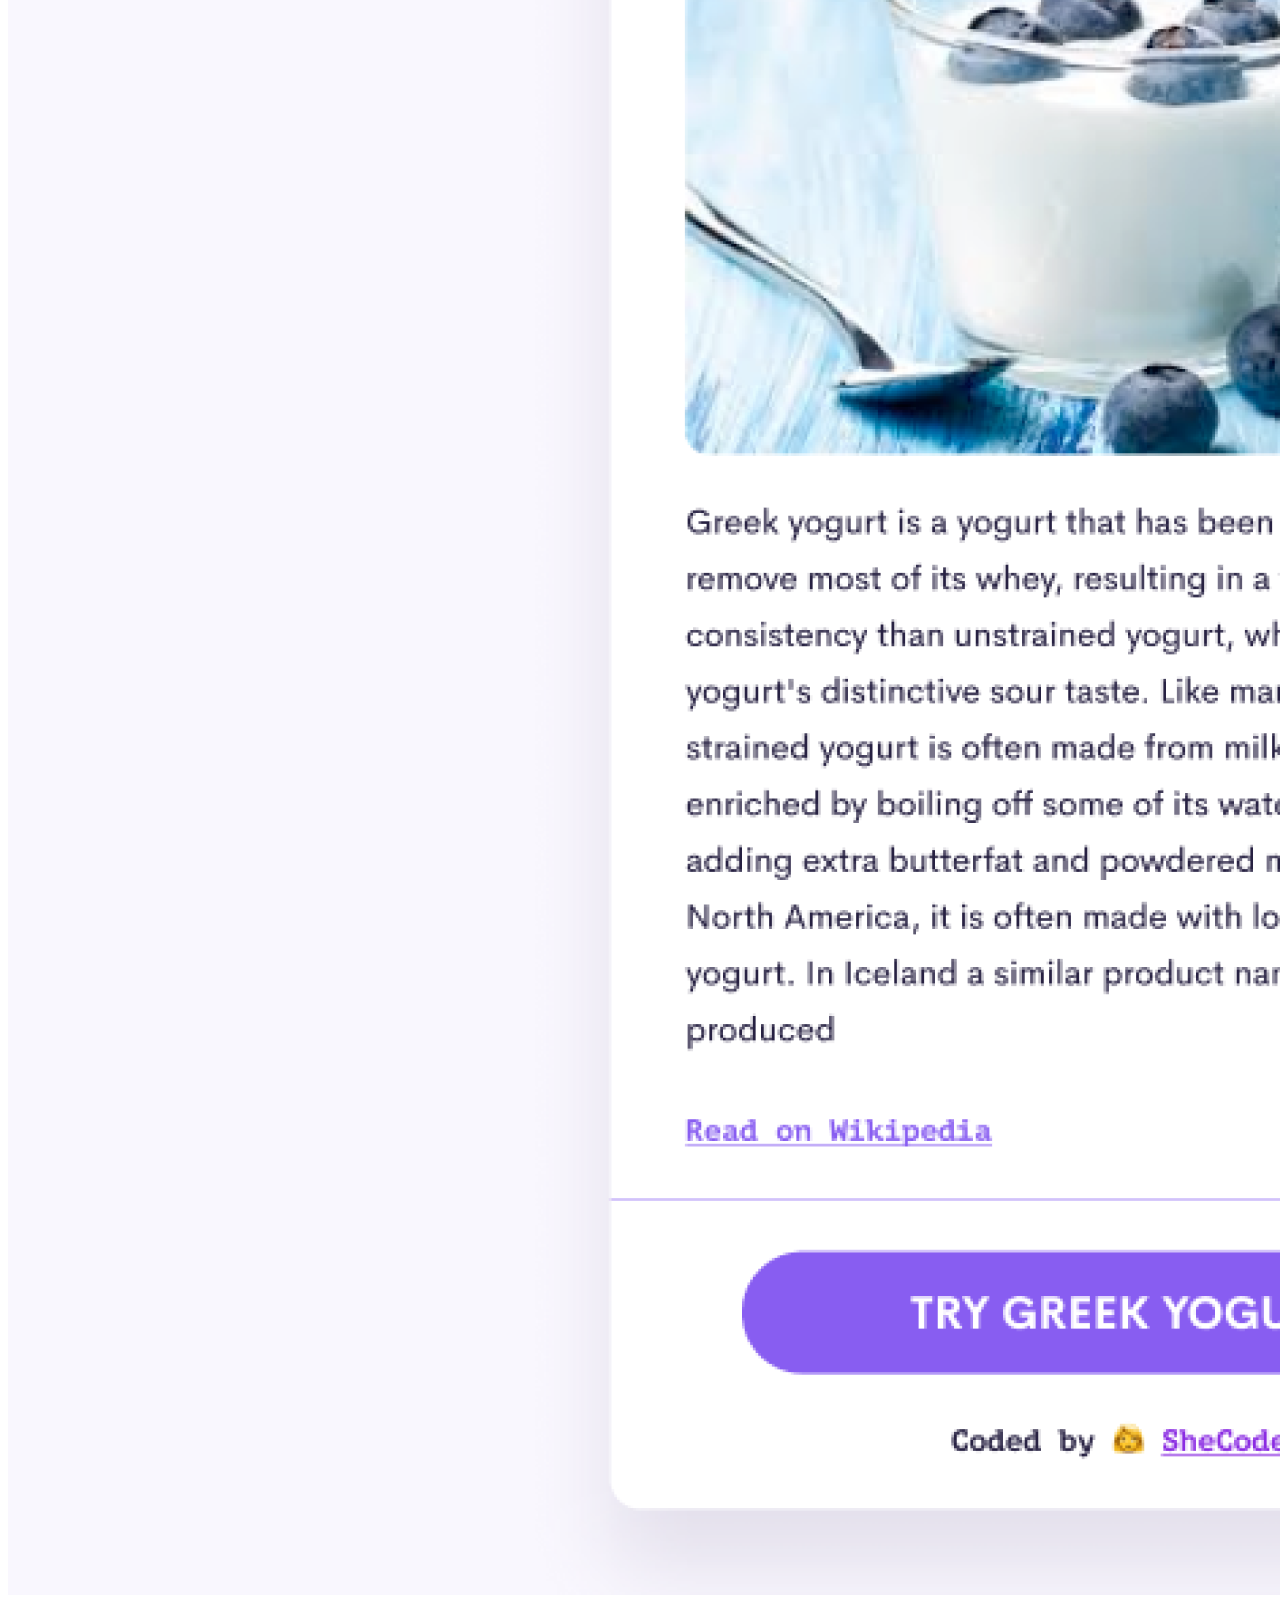
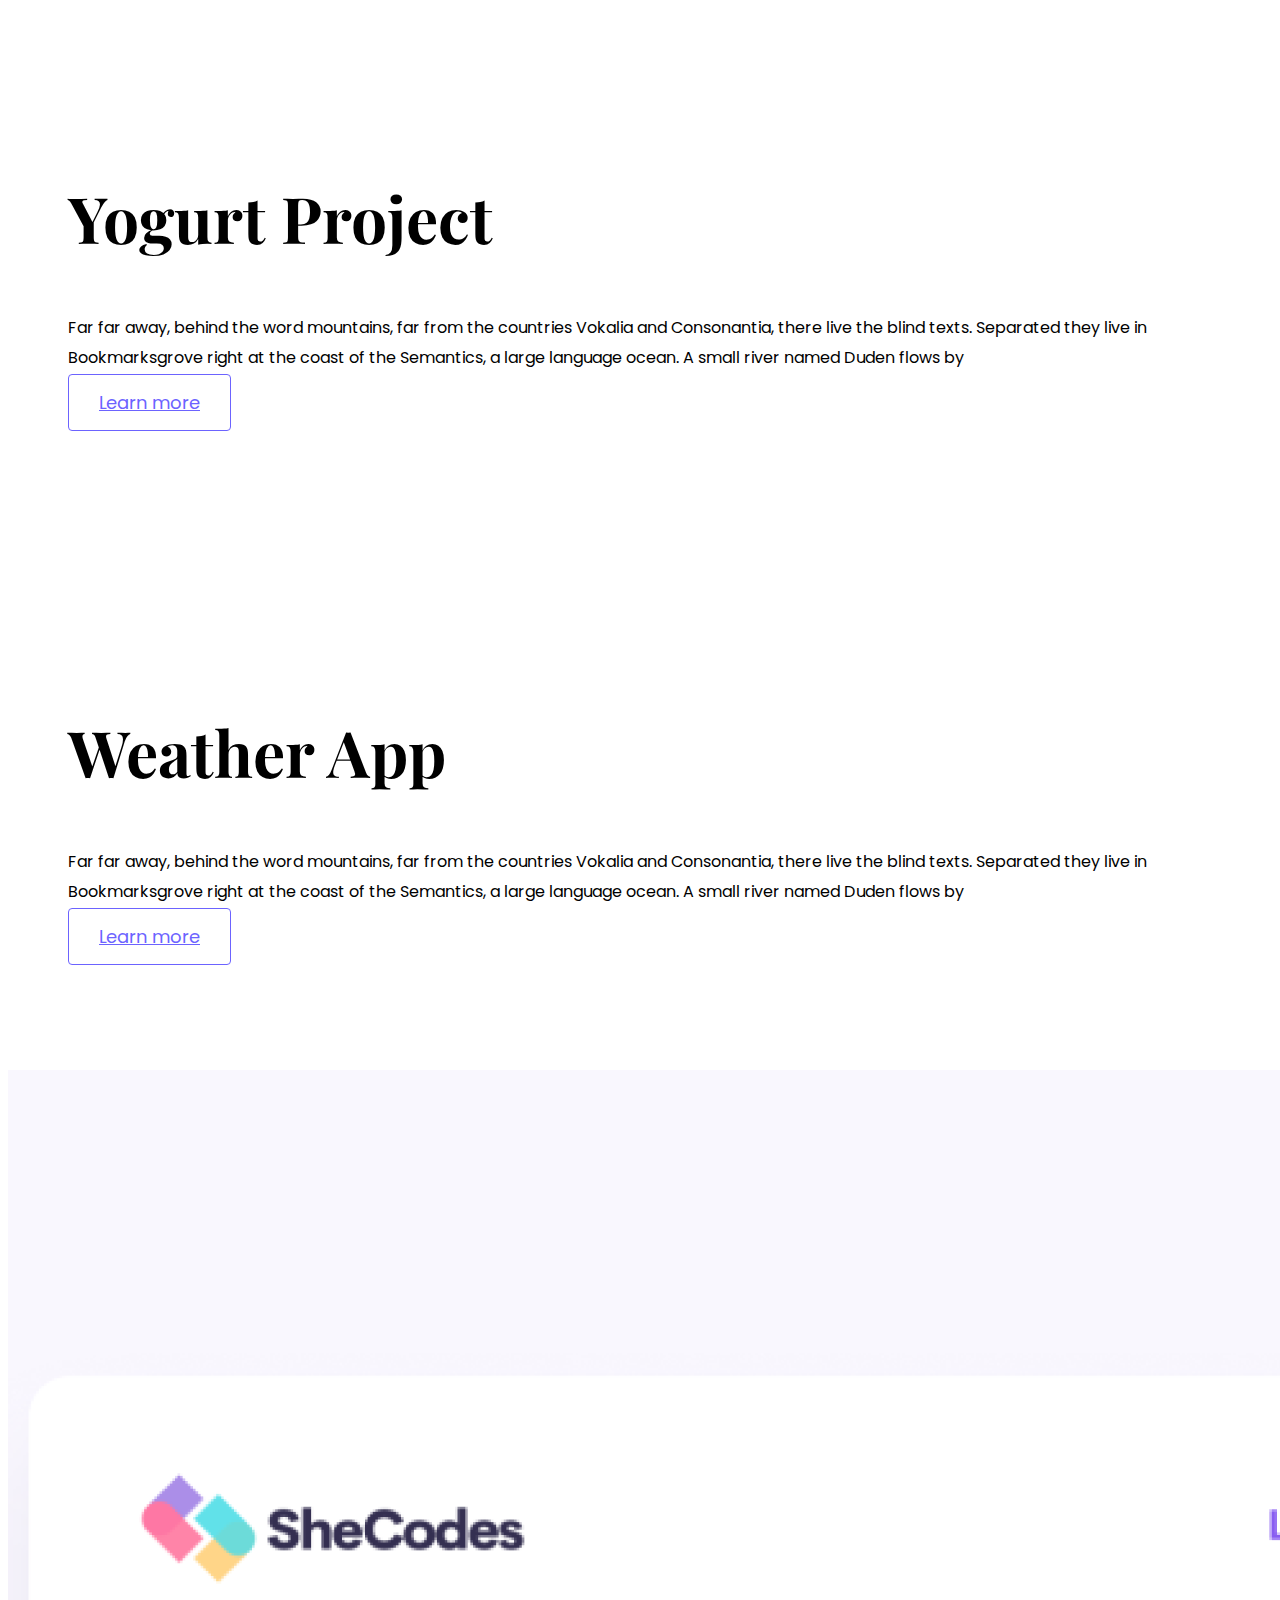
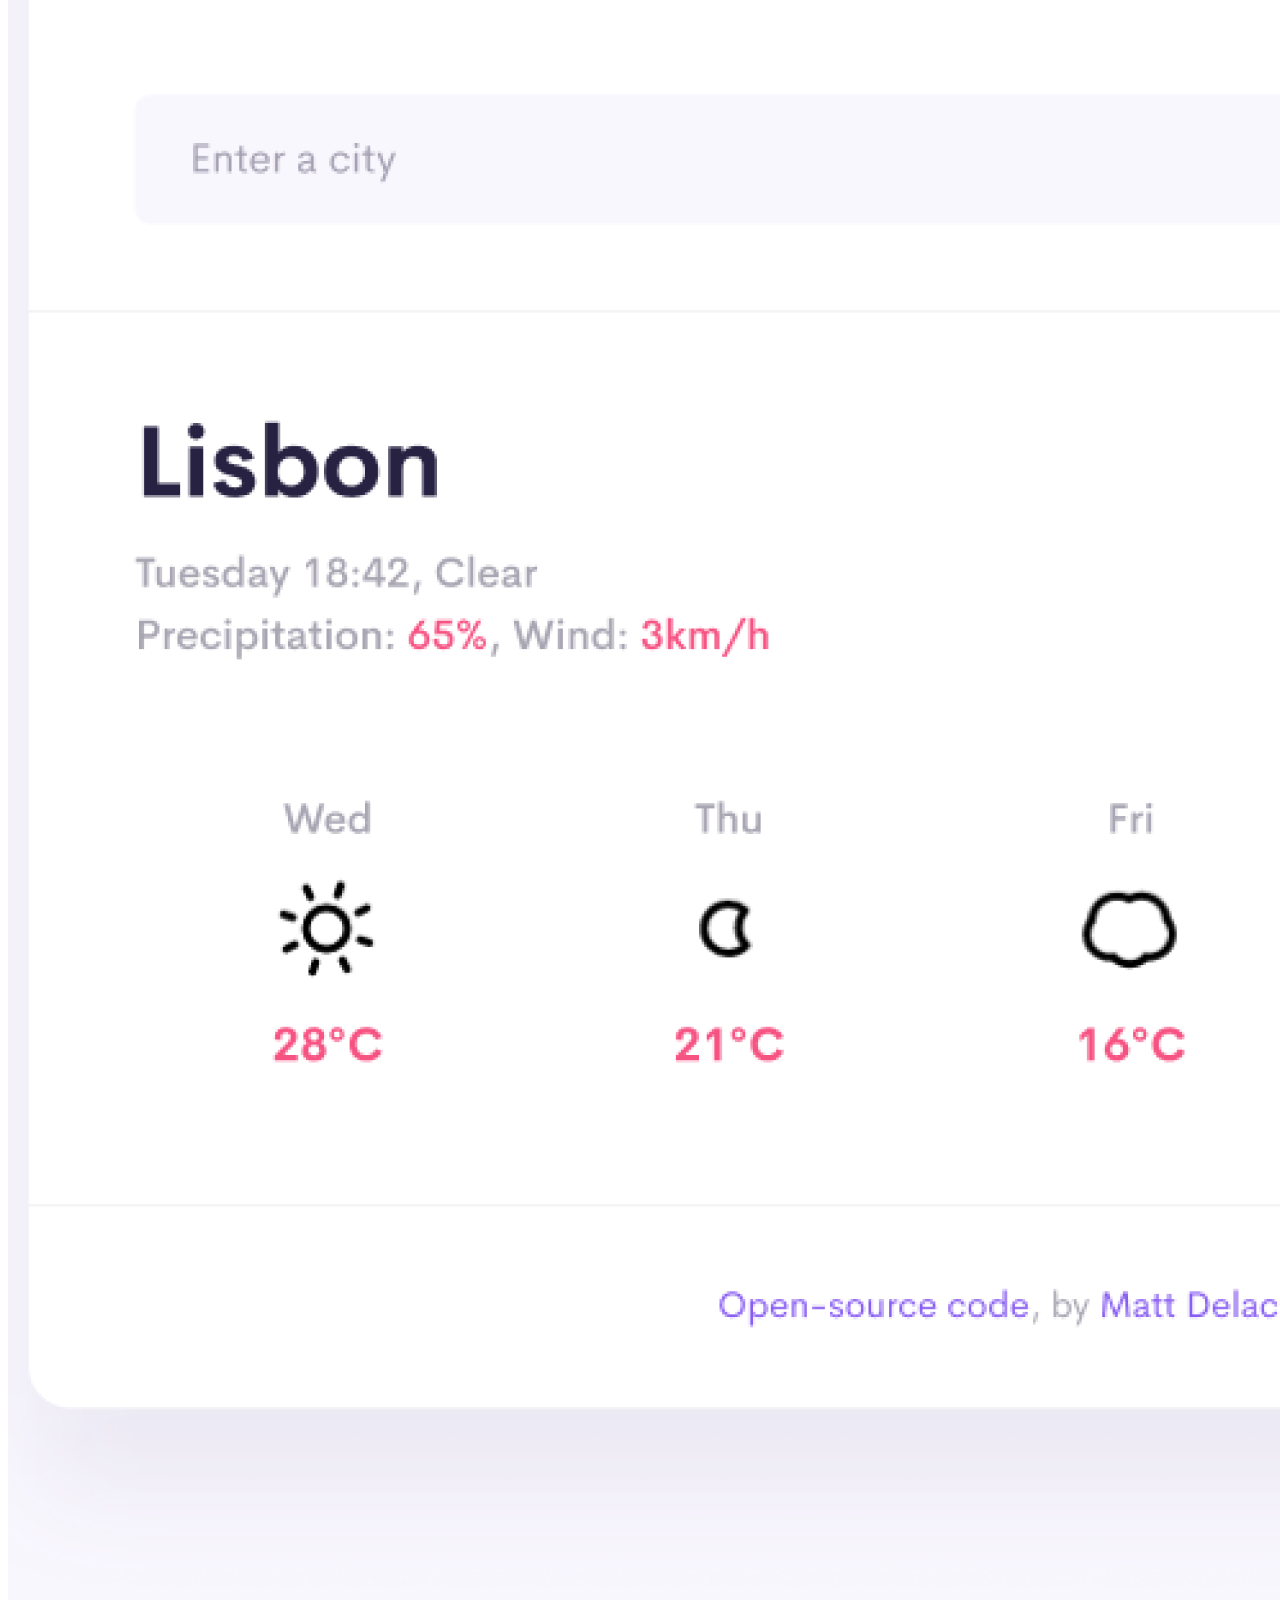
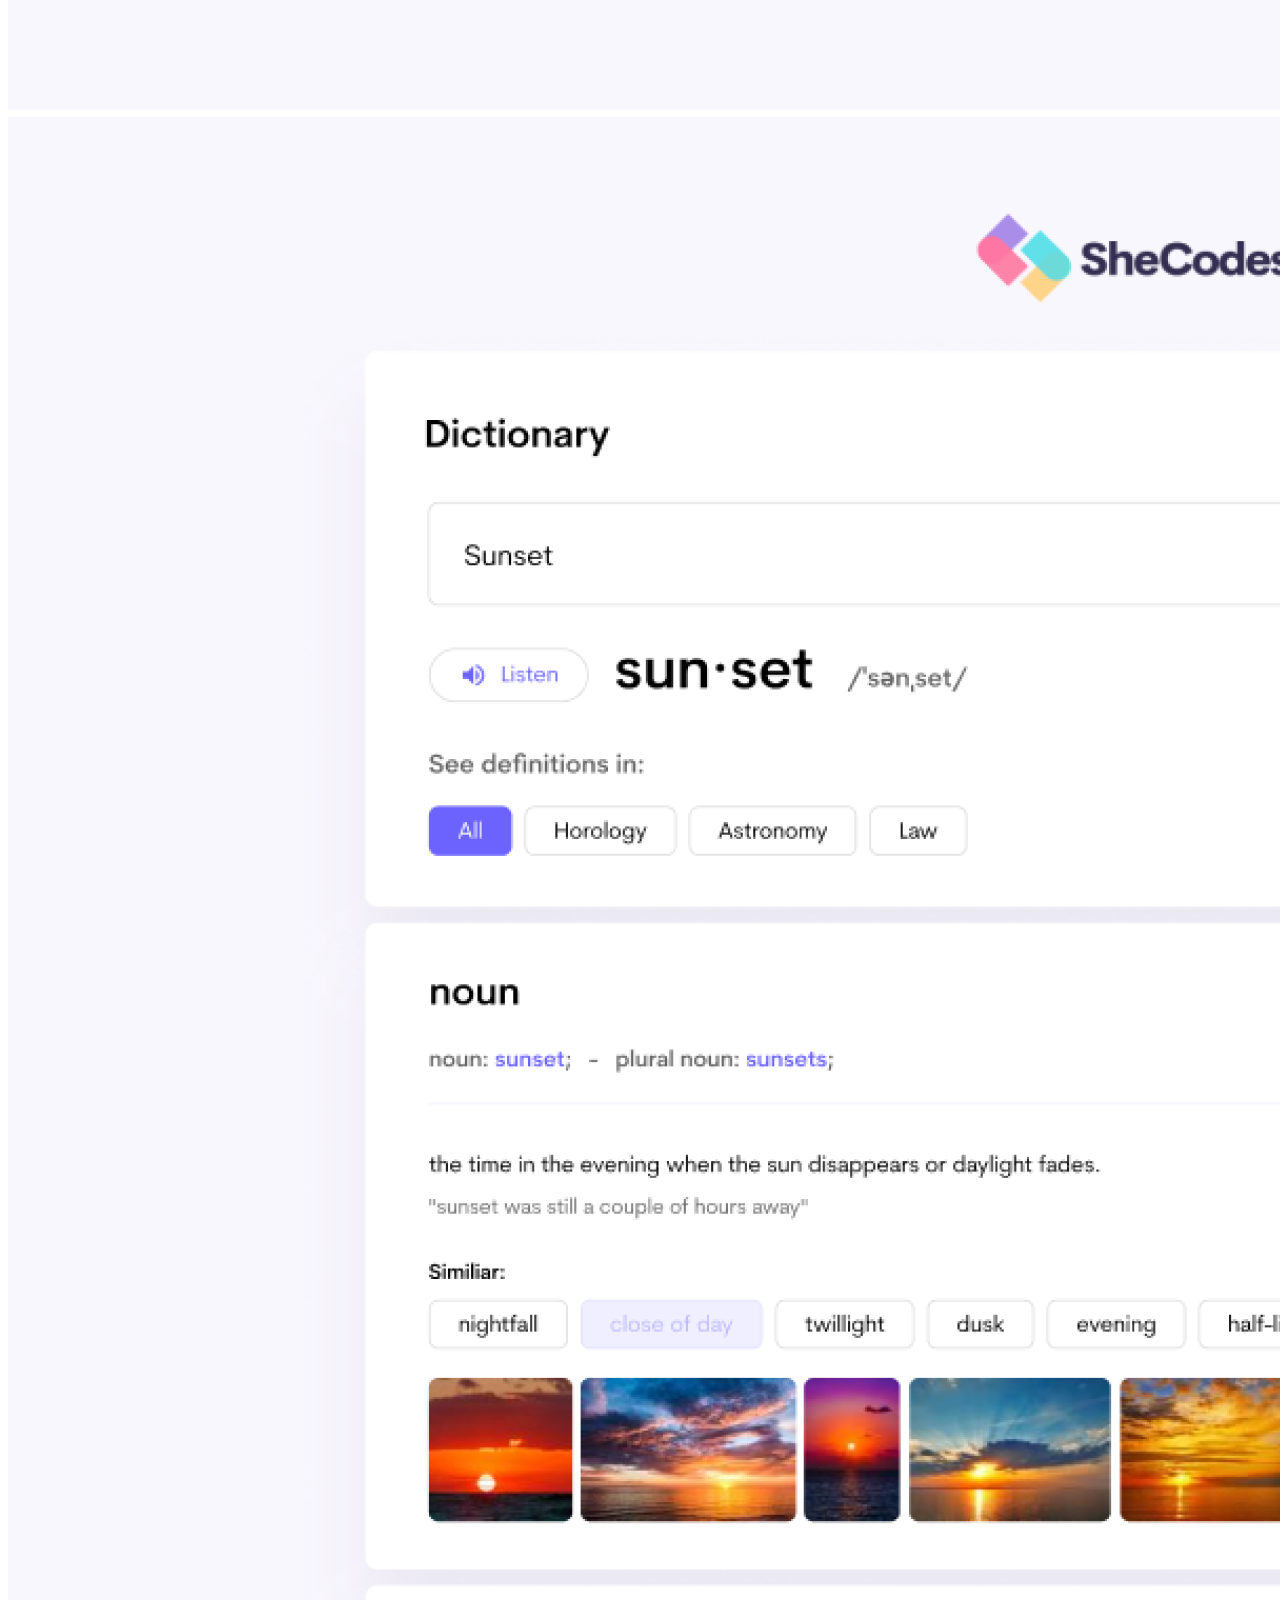
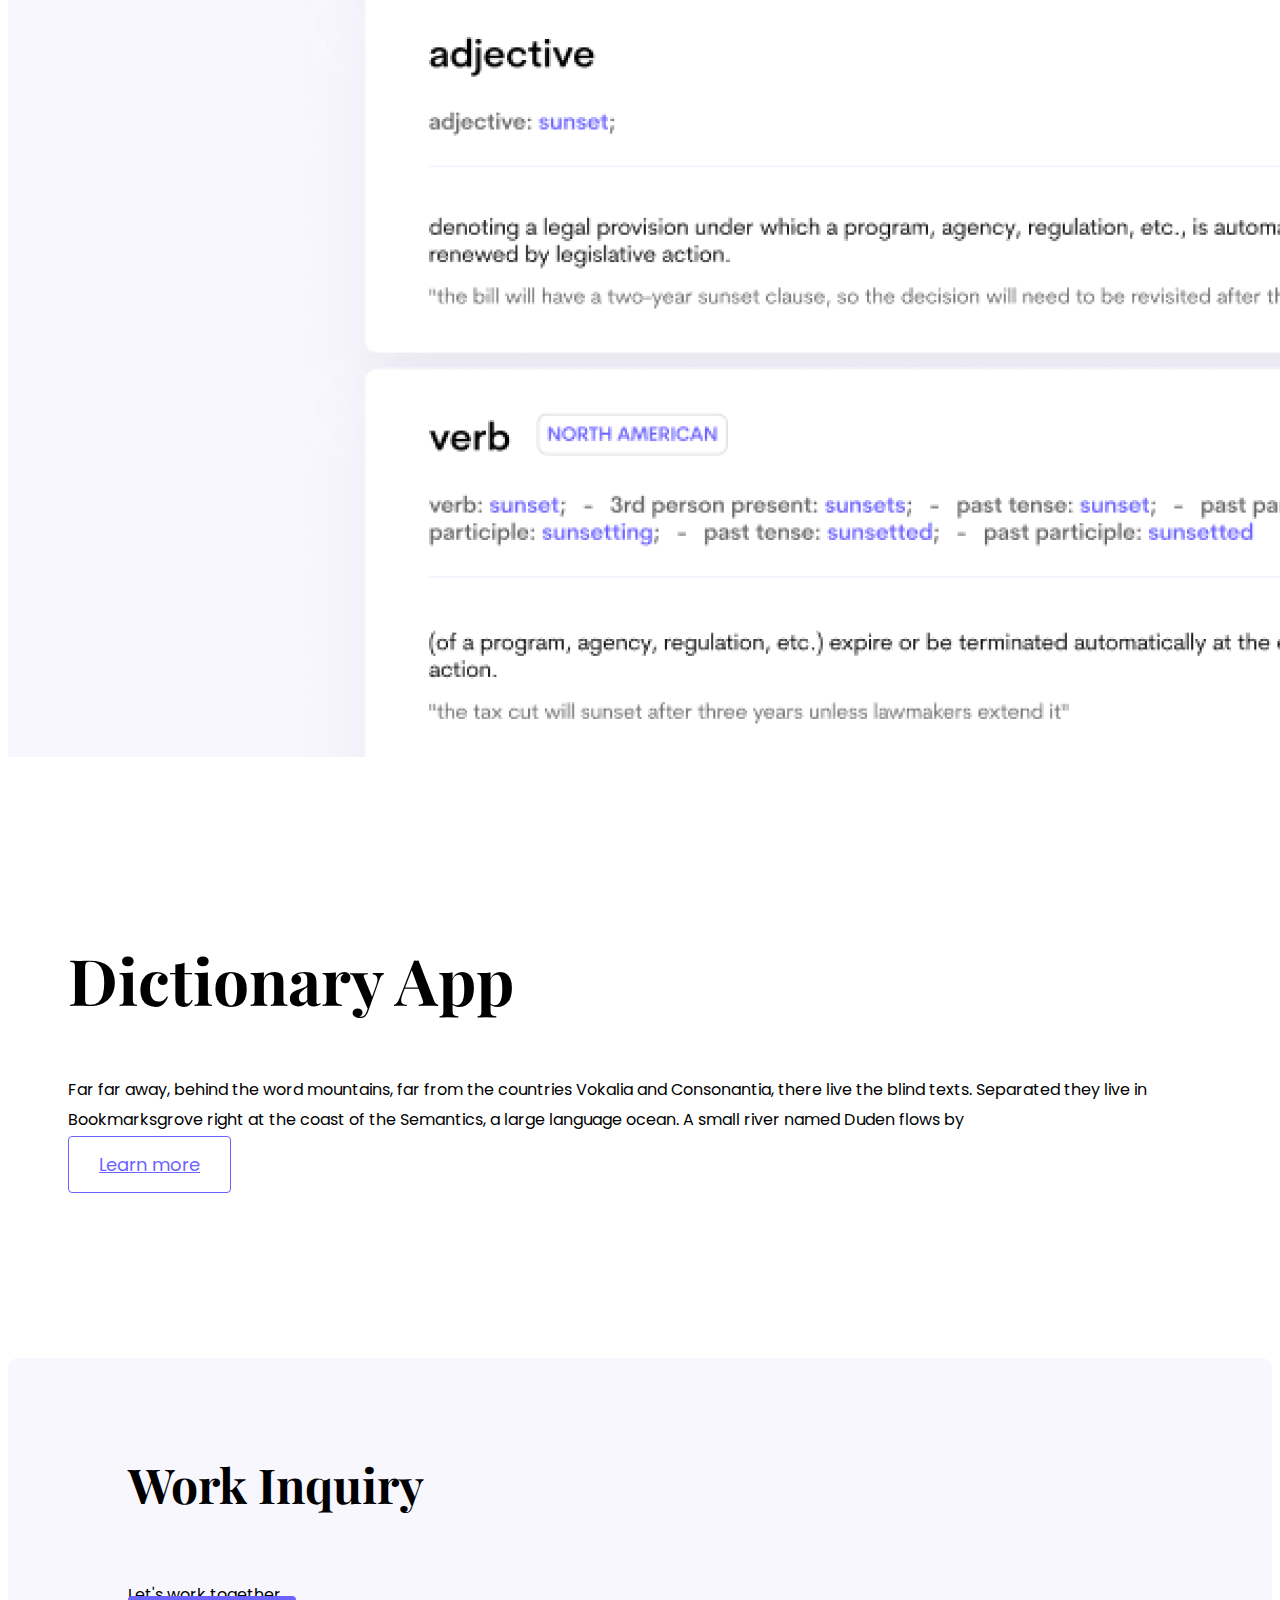
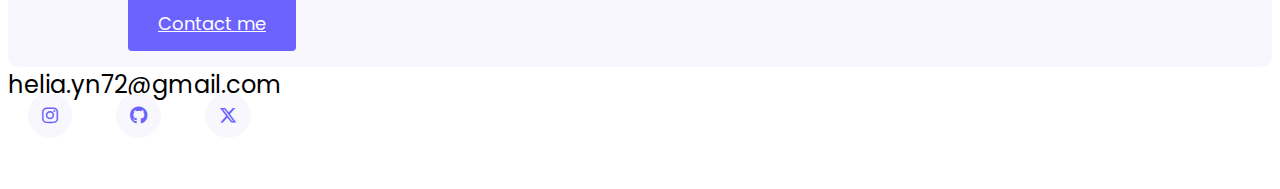
==== commit 15fc8189: "Footer" ====
--- a/index.html
+++ b/index.html
@@ -122,6 +122,34 @@
           </div>
         </div>
       </div>
+      <footer>
+        <div class="contact-box d-flex justify-content-between mb-5">
+          <div>
+            <h4>Work Inquiry</h4>
+            <p class="text-muted">Let's work together</p>
+          </div>
+          <div>
+            <a href="" class="btn btn-branding mt-2">Contact me</a>
+          </div>
+        </div>
+        <div class="d-flex justify-content-center mb-5">
+          <a href="mailto:helia.yn72@gmail.com" class="email-link"
+            >helia.yn72@gmail.com</a
+          >
+        </div>
+
+        <div class="social-links d-flex justify-content-center">
+          <a href="https://www.Instagram.com/yn-helia" target="_blank">
+            <i class="fa-brands fa-instagram"></i
+          ></a>
+          <a href="https://github.com/heliyo" target="_blank">
+            <i class="fa-brands fa-github"></i
+          ></a>
+          <a href="https://www.x.com/heliaYn" target="_blank"
+            ><i class="fa-brands fa-x-twitter"></i
+          ></a>
+        </div>
+      </footer>
     </div>
   </body>
 </html>
--- a/styles/portfolio.css
+++ b/styles/portfolio.css
@@ -24,6 +24,9 @@
 h2 {
   font-size: 64px;
 }
+h4 {
+  font-size: 48px;
+}
 p {
   font-weight: normal;
   font-size: 16px;
@@ -115,6 +118,40 @@
 .project {
   padding: 120px 60px;
 }
+footer {
+  margin: 60px 0;
+}
+footer .contact-box {
+  background-color: var(--secondary-color);
+  padding: 30px 120px;
+  border-radius: 10px;
+}
+footer .contact-box p {
+  margin: 0;
+}
+footer .email-link {
+  text-decoration: none;
+  color: black;
+  font-size: 24px;
+  text-align: center;
+}
+footer .email-link:hover {
+  color: var(--branding-color);
+}
+footer .social-links a {
+  margin: 20px;
+  color: #6c63ff;
+  background-color: var(--secondary-color);
+  padding: 10px 14px;
+  border-radius: 50%;
+  font-size: 18px;
+  transition: all 100ms ease-in-out;
+}
+
+footer .social-links a:hover {
+  color: white;
+  background-color: var(--branding-color);
+}
 
 @media (max-width: 900px) {
   h1 {
@@ -124,6 +161,9 @@
   h2 {
     font-size: 44px;
   }
+  h4 {
+    font-size: 22px;
+  }
   .hero {
     padding: 80px 20px;
   }
@@ -148,4 +188,14 @@
   nav li {
     line-height: 40px;
   }
-}
+  footer .contact-box {
+    padding: 30px;
+  }
+  footer .contact-box p {
+    font-size: 14px;
+  }
+  footer .contact-box .btn {
+    padding: 10px;
+    font-size: 14px;
+  }
+}
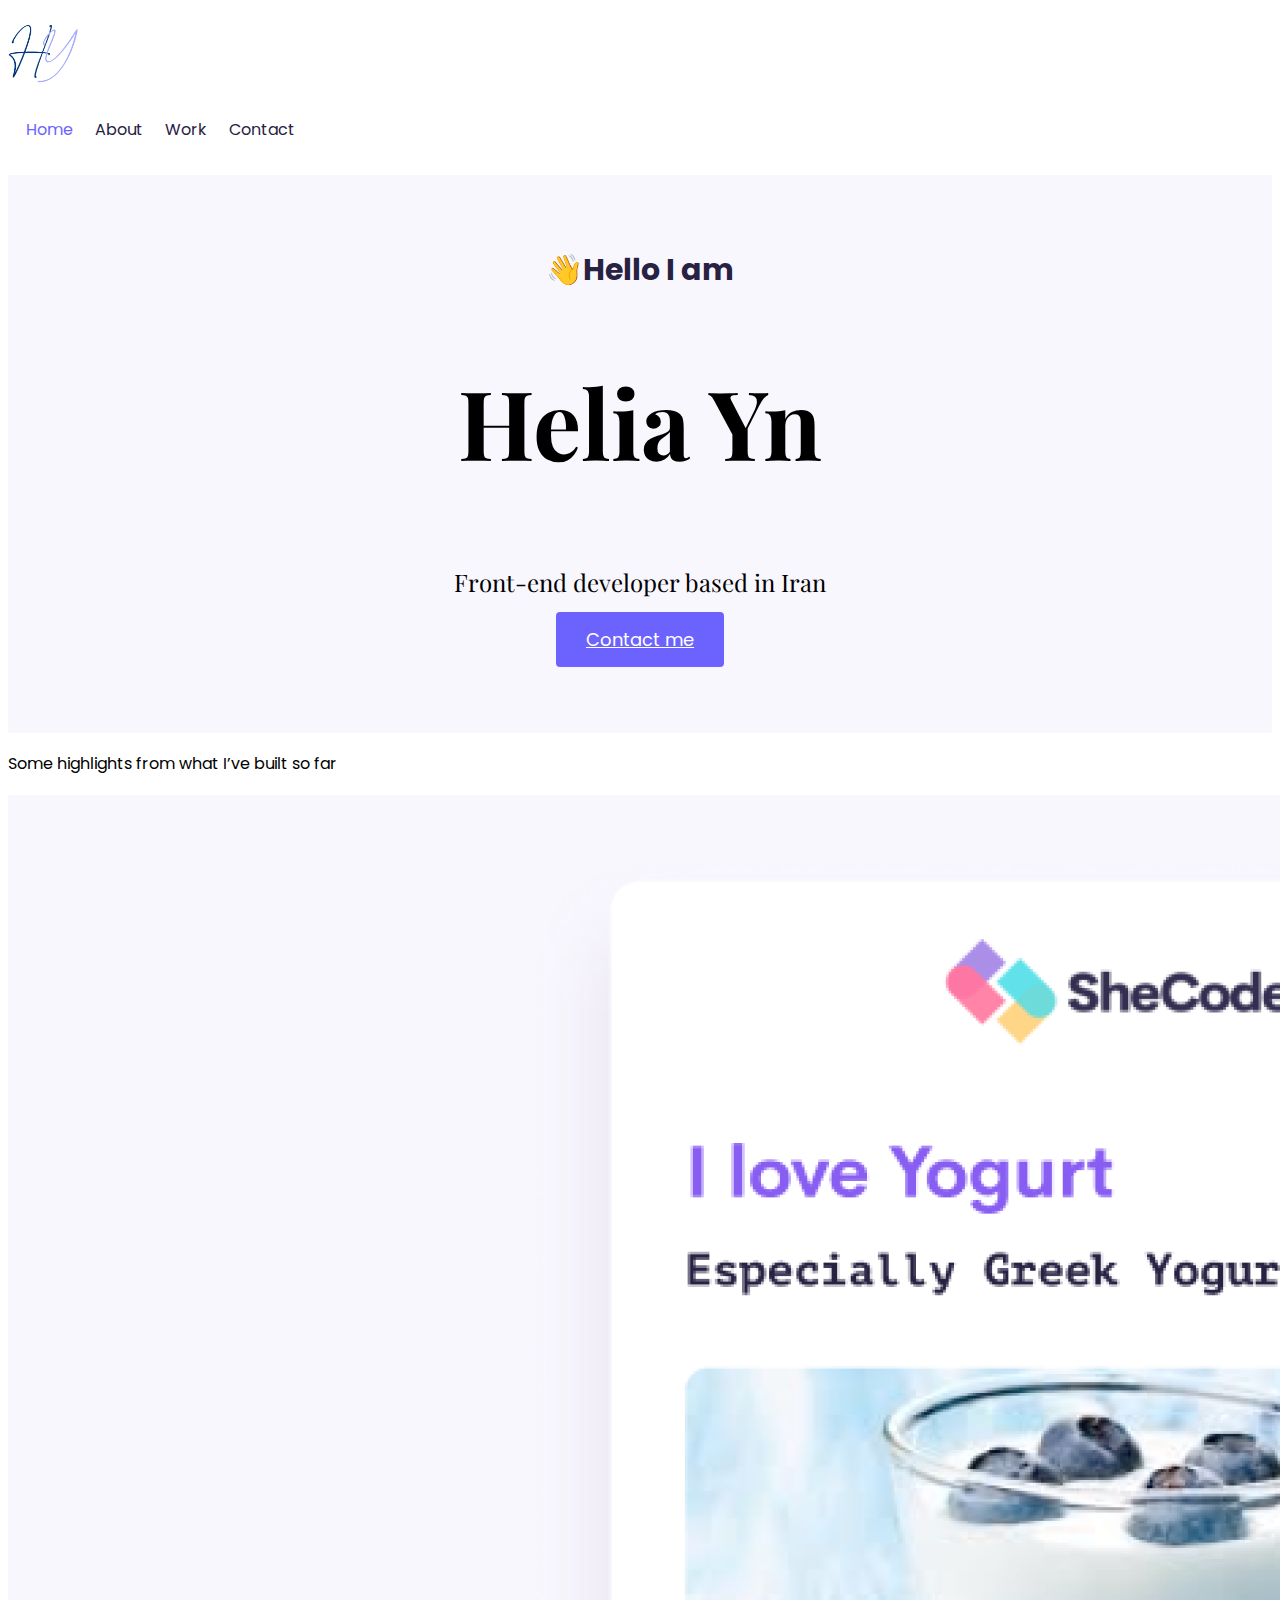
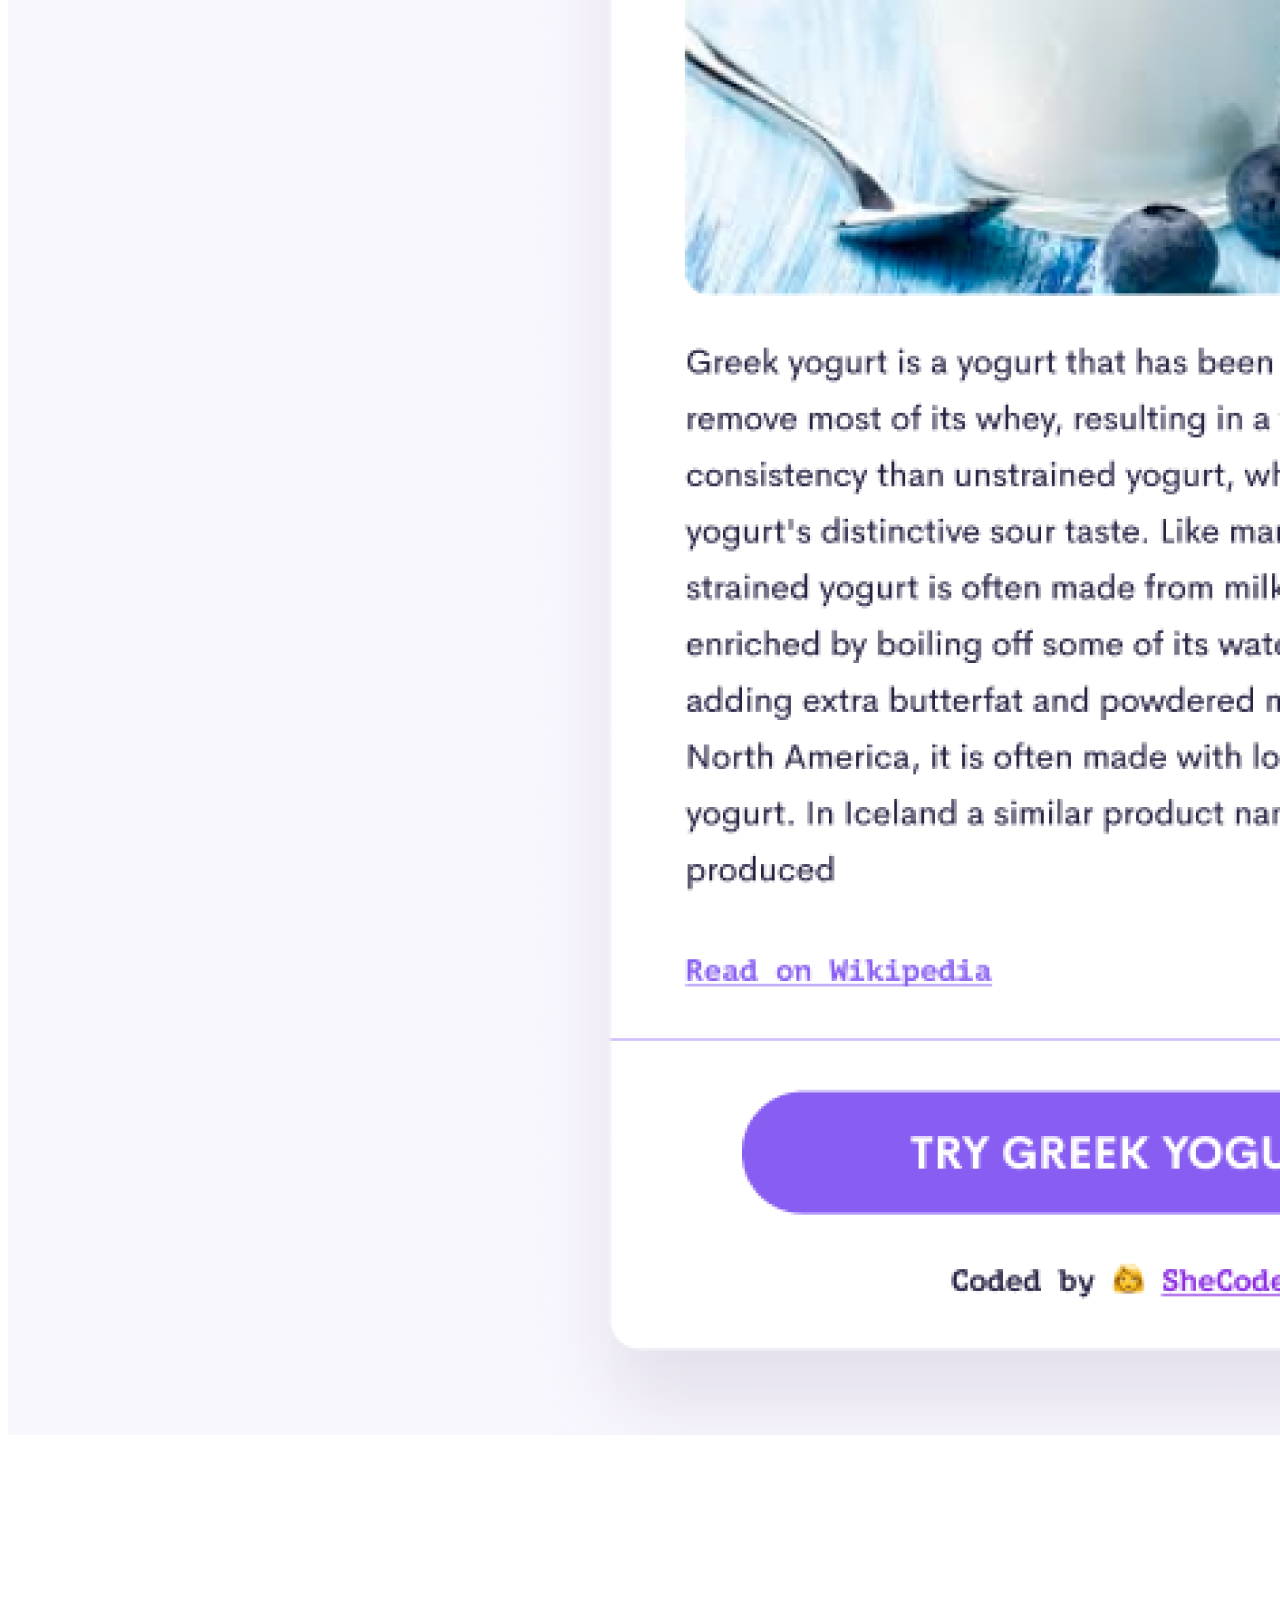
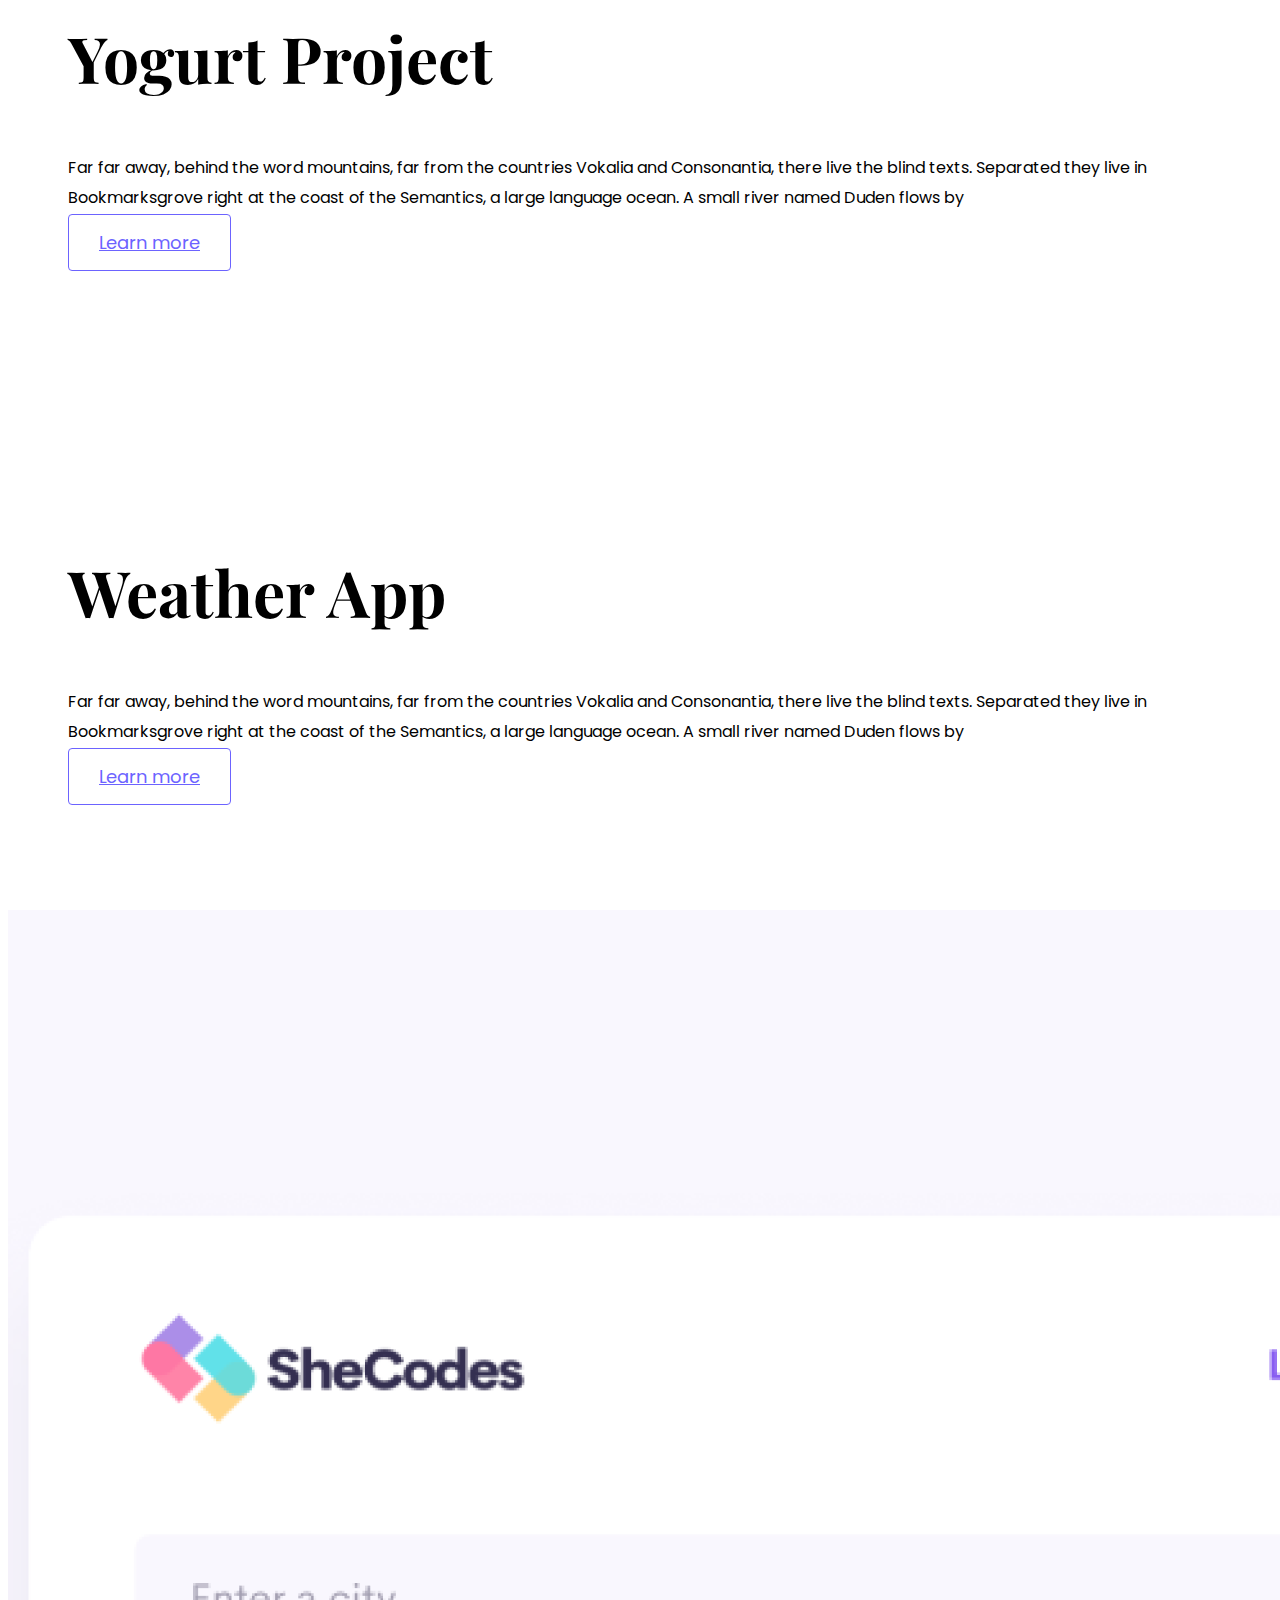
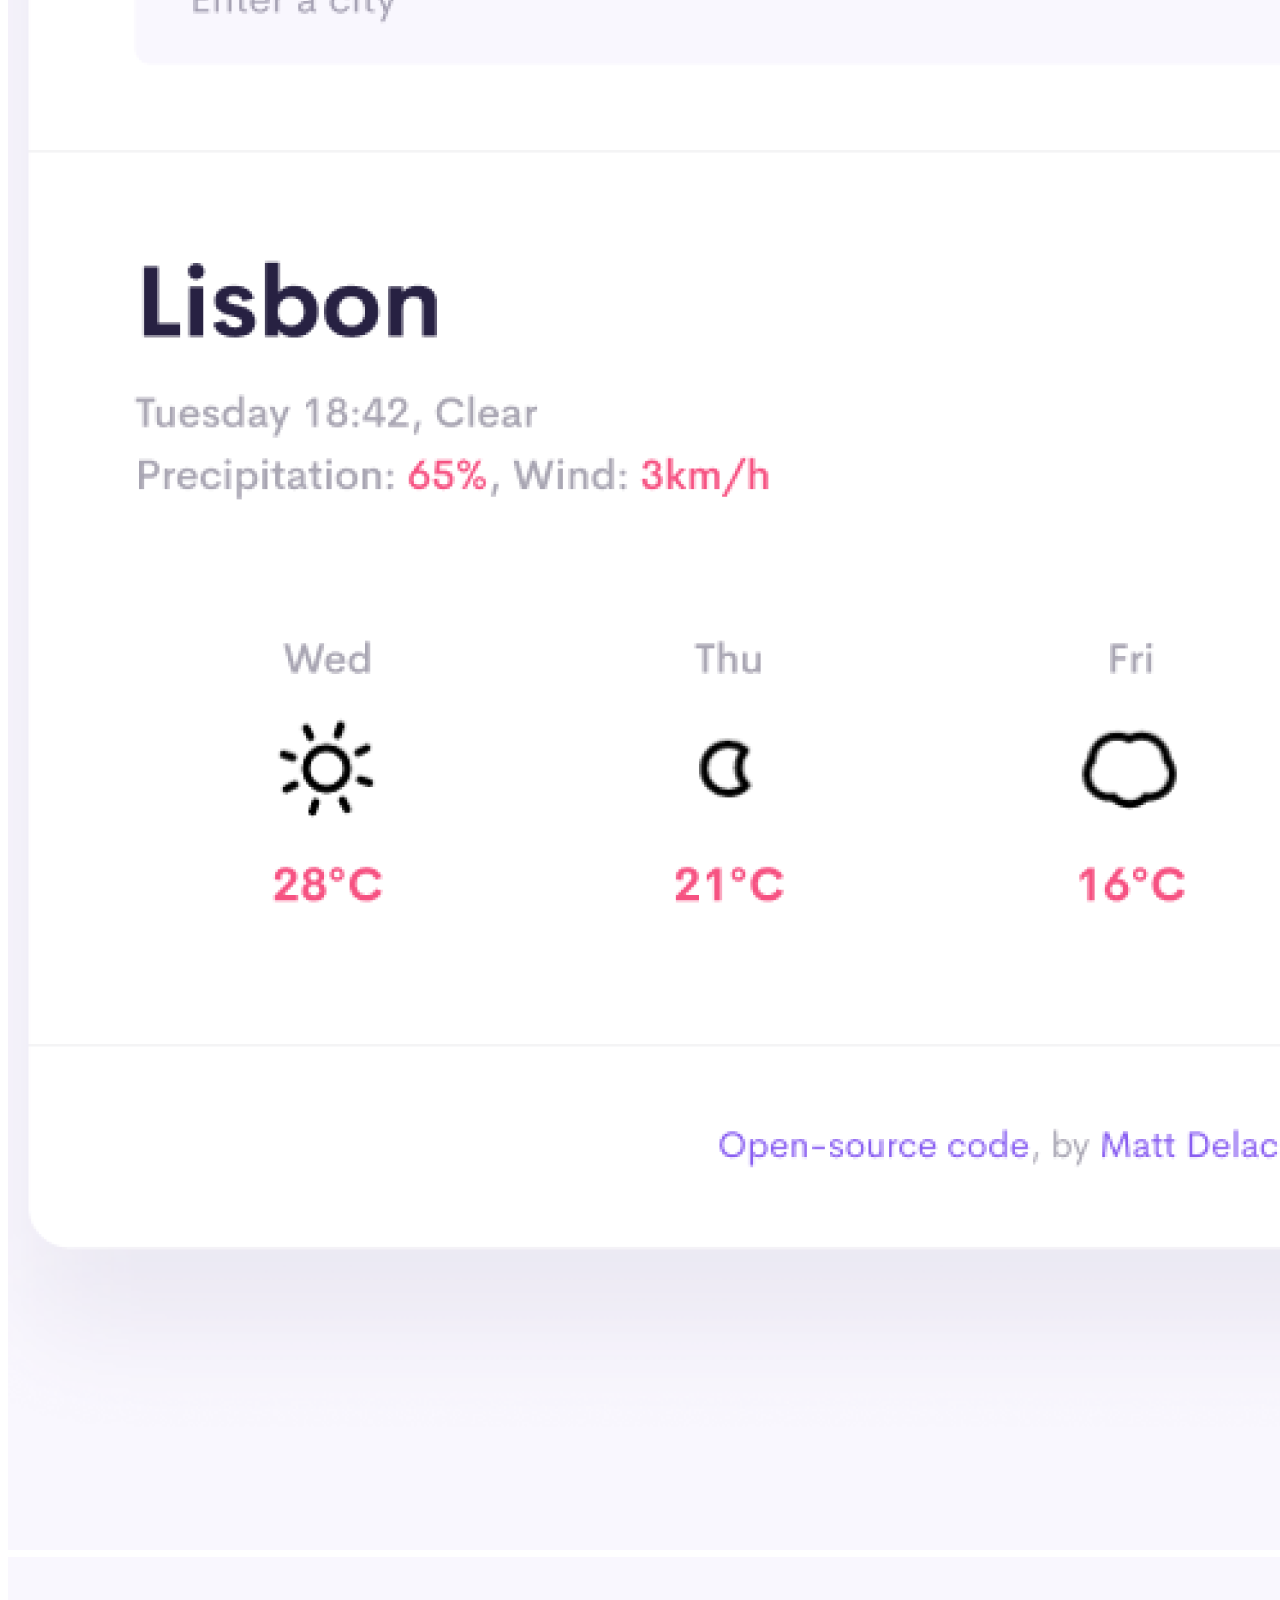
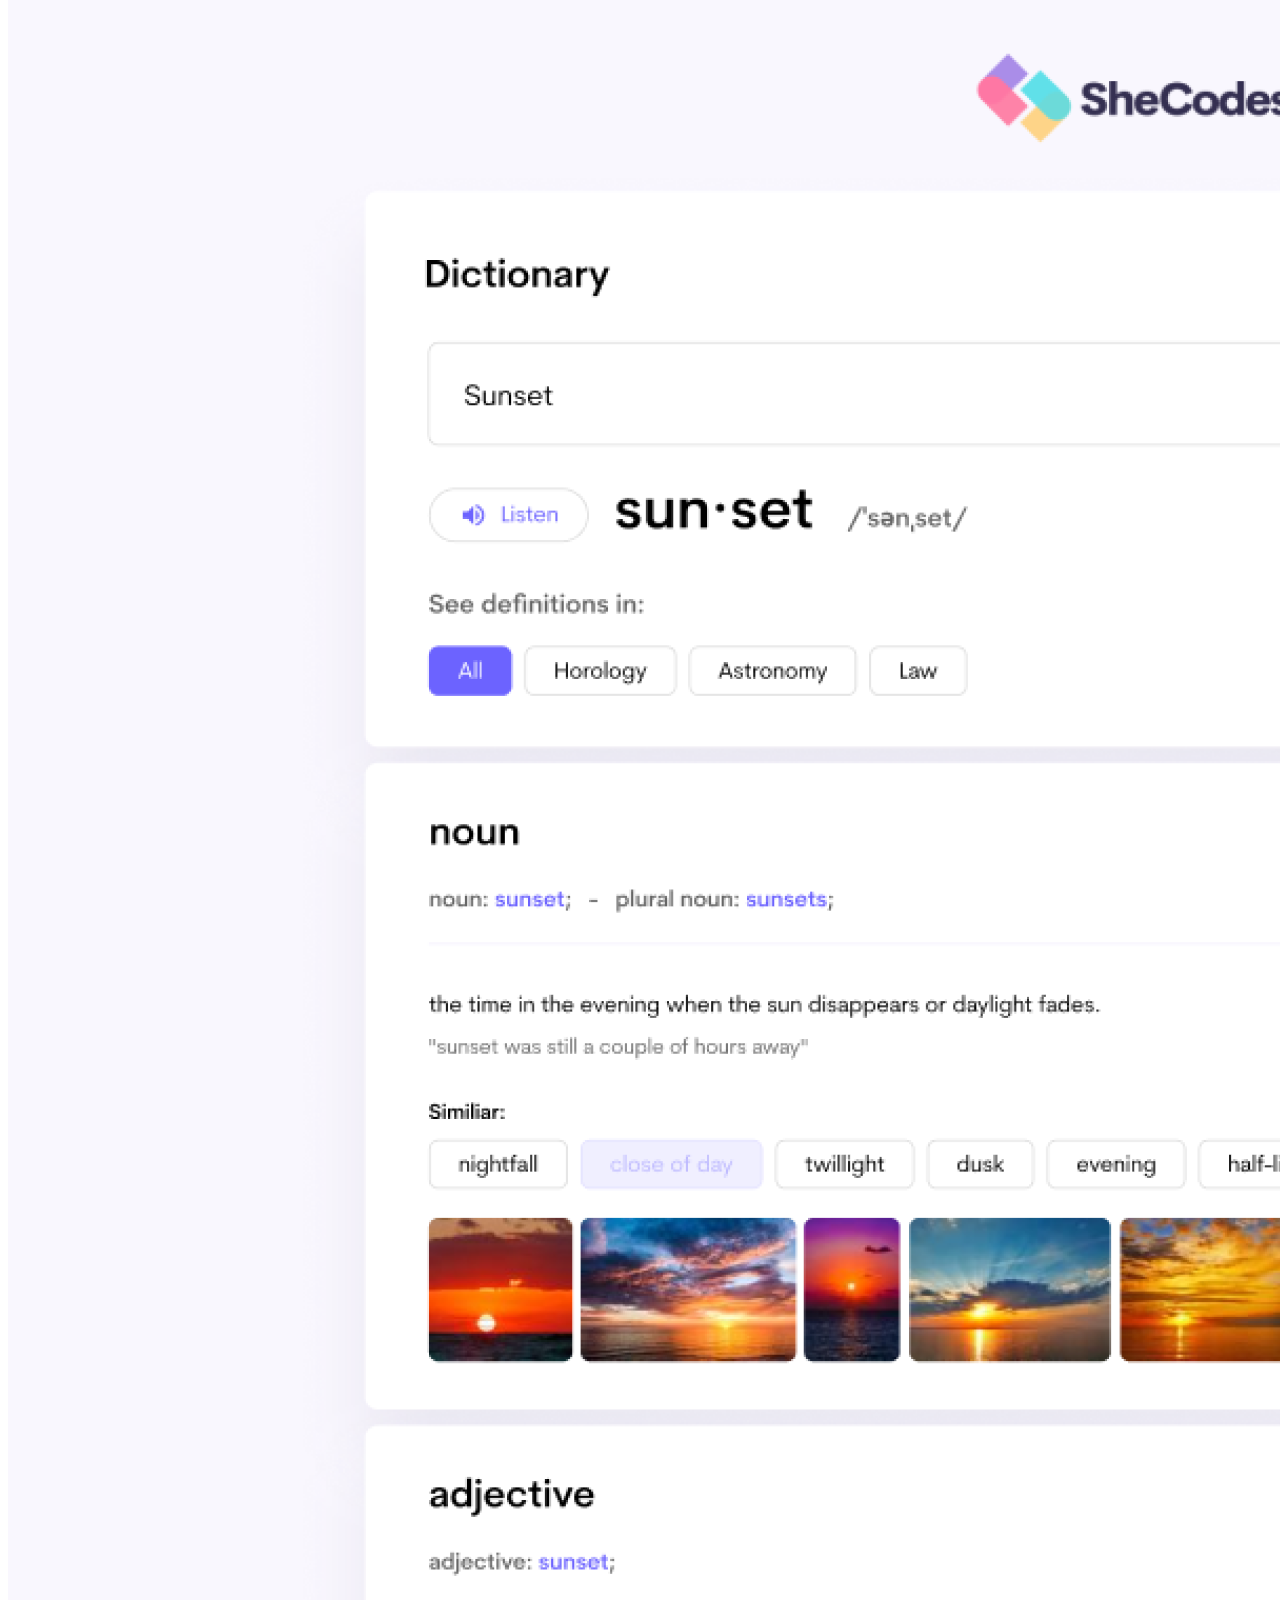
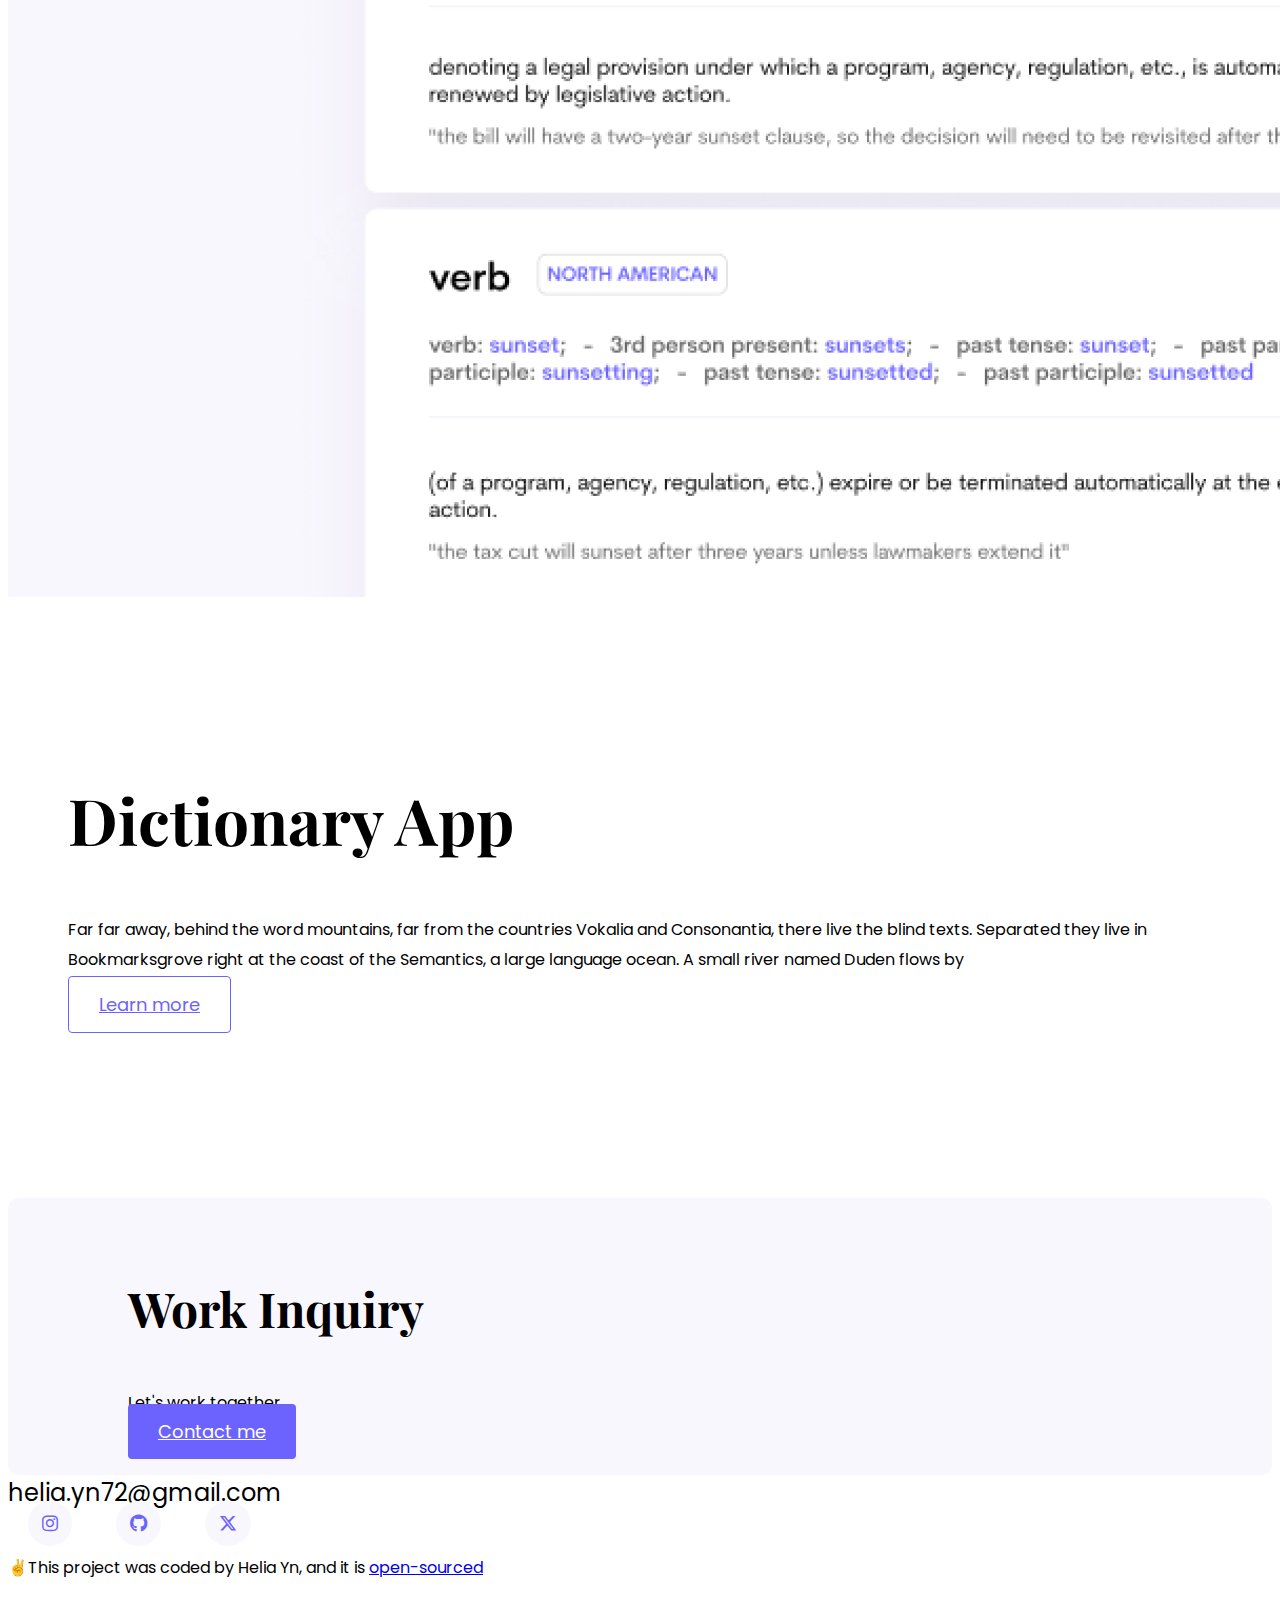
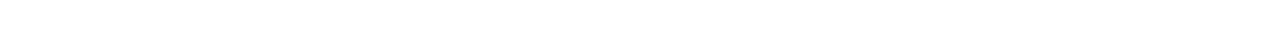
==== commit daed408b: "SEO" ====
--- a/index.html
+++ b/index.html
@@ -3,7 +3,12 @@
   <head>
     <meta charset="UTF-8" />
     <meta name="viewport" content="width=device-width, initial-scale=1.0" />
-    <title>Document</title>
+    <meta
+      name="description"
+      content="Helia is a passionate front-end developer specializing in modern, responsive websites using HTML, CSS, JavaScript, and React. Explore her portfolio of creative, user-friendly web projects."
+    />
+
+    <title>ّFront- end Developer- Helia Yn</title>
 
     <link
       href="https://cdn.jsdelivr.net/npm/bootstrap@5.3.5/dist/css/bootstrap.min.css"
@@ -41,22 +46,22 @@
   <body>
     <div class="container">
       <nav class="d-flex justify-content-between">
-        <a href="/">
-          <img src="images/HYn.png" alt="" class="logo" />
+        <a href="/" title="Homepage">
+          <img src="images/HYn.png" alt="Helia Logo" class="logo" />
         </a>
 
         <ul>
           <li class="active">
-            <a href="/">Home</a>
+            <a href="/" title="Homepage">Home</a>
           </li>
           <li>
-            <a href="/about.html">About</a>
+            <a href="/about.html" title="About Helia">About</a>
           </li>
           <li>
-            <a href="/work.html">Work</a>
+            <a href="/work.html" title="Helia's Work">Work</a>
           </li>
           <li>
-            <a href="/contact.html">Contact</a>
+            <a href="/contact.html" title="Contact Helia">Contact</a>
           </li>
         </ul>
       </nav>
@@ -65,7 +70,11 @@
       <p>👋Hello I am</p>
       <h1>Helia Yn</h1>
       <h2 class="mb-5">Front-end developer based in Iran</h2>
-      <div><a href="#" class="btn btn-branding">Contact me </a></div>
+      <div>
+        <a href="/contact.html" class="btn btn-branding" title="contact me"
+          >Contact me
+        </a>
+      </div>
     </div>
     <p class="mt-5 mb-5 text-center">
       Some highlights from what I’ve built so far
@@ -73,7 +82,11 @@
     <div class="container">
       <div class="row mb-5">
         <div class="col d-none d-lg-block">
-          <img src="images/yogurt.png" class="img-fluid" alt="" />
+          <img
+            src="images/yogurt.png"
+            class="img-fluid"
+            alt="Yogurt Project Preview"
+          />
         </div>
         <div class="col">
           <div class="project">
@@ -84,7 +97,9 @@
               they live in Bookmarksgrove right at the coast of the Semantics, a
               large language ocean. A small river named Duden flows by
             </p>
-            <a href="#" class="btn btn-branding-outline"> Learn more </a>
+            <a href="/work.html" class="btn btn-branding-outline">
+              Learn more
+            </a>
           </div>
         </div>
       </div>
@@ -98,16 +113,26 @@
               they live in Bookmarksgrove right at the coast of the Semantics, a
               large language ocean. A small river named Duden flows by
             </p>
-            <a href="#" class="btn btn-branding-outline"> Learn more </a>
+            <a href="/work.html" class="btn btn-branding-outline">
+              Learn more
+            </a>
           </div>
         </div>
         <div class="col d-none d-lg-block">
-          <img src="images/weather.png" class="img-fluid" alt="" />
+          <img
+            src="images/weather.png"
+            class="img-fluid"
+            alt="Weather Project Preview"
+          />
         </div>
       </div>
       <div class="row mb-5">
         <div class="col d-none d-lg-block">
-          <img src="images/dictionary.png" class="img-fluid" alt="" />
+          <img
+            src="images/dictionary.png"
+            class="img-fluid"
+            alt="Dictionary App Preview"
+          />
         </div>
         <div class="col">
           <div class="project">
@@ -118,37 +143,64 @@
               they live in Bookmarksgrove right at the coast of the Semantics, a
               large language ocean. A small river named Duden flows by
             </p>
-            <a href="#" class="btn btn-branding-outline"> Learn more </a>
+            <a href="/work.html" class="btn btn-branding-outline">
+              Learn more
+            </a>
           </div>
         </div>
       </div>
       <footer>
         <div class="contact-box d-flex justify-content-between mb-5">
           <div>
-            <h4>Work Inquiry</h4>
+            <h3>Work Inquiry</h3>
             <p class="text-muted">Let's work together</p>
           </div>
           <div>
-            <a href="" class="btn btn-branding mt-2">Contact me</a>
+            <a
+              href="/contact.html"
+              class="btn btn-branding mt-2"
+              title="Contact Helia Yn"
+              >Contact me</a
+            >
           </div>
         </div>
         <div class="d-flex justify-content-center mb-5">
-          <a href="mailto:helia.yn72@gmail.com" class="email-link"
+          <a
+            href="mailto:helia.yn72@gmail.com"
+            class="email-link"
+            title="Email Helia"
             >helia.yn72@gmail.com</a
           >
         </div>
 
         <div class="social-links d-flex justify-content-center">
-          <a href="https://www.Instagram.com/yn-helia" target="_blank">
+          <a
+            href="https://www.Instagram.com/yn-helia"
+            target="_blank"
+            title="Instagram profile"
+          >
             <i class="fa-brands fa-instagram"></i
           ></a>
-          <a href="https://github.com/heliyo" target="_blank">
+          <a
+            href="https://github.com/heliyo"
+            target="_blank"
+            title="Github profile"
+          >
             <i class="fa-brands fa-github"></i
           ></a>
-          <a href="https://www.x.com/heliaYn" target="_blank"
+          <a
+            href="https://www.x.com/heliaYn"
+            target="_blank"
+            title="X-twitter profile"
             ><i class="fa-brands fa-x-twitter"></i
           ></a>
         </div>
+        <p class="text-center mt-4">
+          ✌️This project was coded by Helia Yn, and it is
+          <a href="https://github.com/heliyo/portfolio-project" target="_blank"
+            >open-sourced</a
+          >
+        </p>
       </footer>
     </div>
   </body>
--- a/styles/portfolio.css
+++ b/styles/portfolio.css
@@ -24,7 +24,7 @@
 h2 {
   font-size: 64px;
 }
-h4 {
+h3 {
   font-size: 48px;
 }
 p {
@@ -61,7 +61,7 @@
 .hero {
   background: var(--secondary-color);
   text-align: center;
-  padding: 160px 20px;
+  padding: 80px 20px;
 }
 
 .hero p {
@@ -78,7 +78,7 @@
   line-height: 2;
 }
 .hero-container {
-  padding: 160px 20px;
+  padding: 60px 20px;
 }
 .content h1 {
   font-size: 64px;
@@ -161,12 +161,10 @@
   h2 {
     font-size: 44px;
   }
-  h4 {
+  h3 {
     font-size: 22px;
   }
-  .hero {
-    padding: 80px 20px;
-  }
+
   .hero p {
     font-size: 20px;
   }
